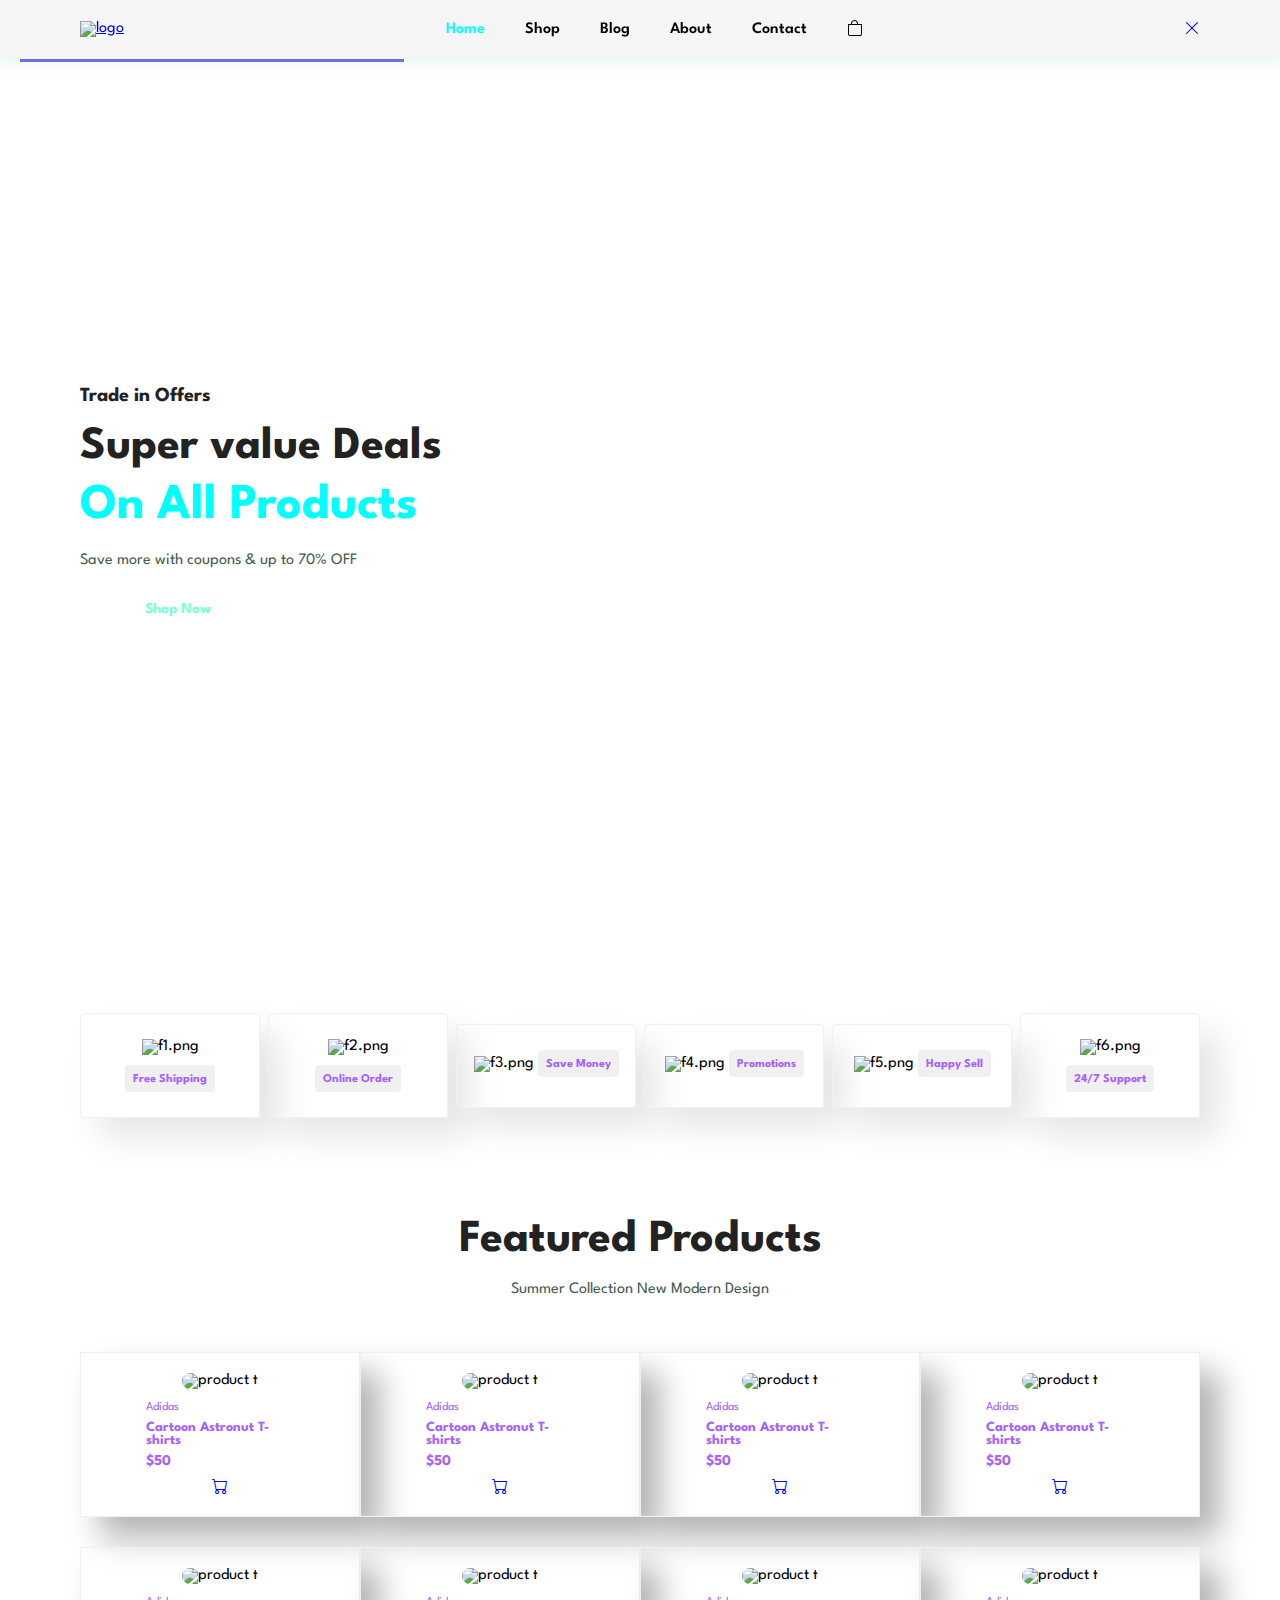
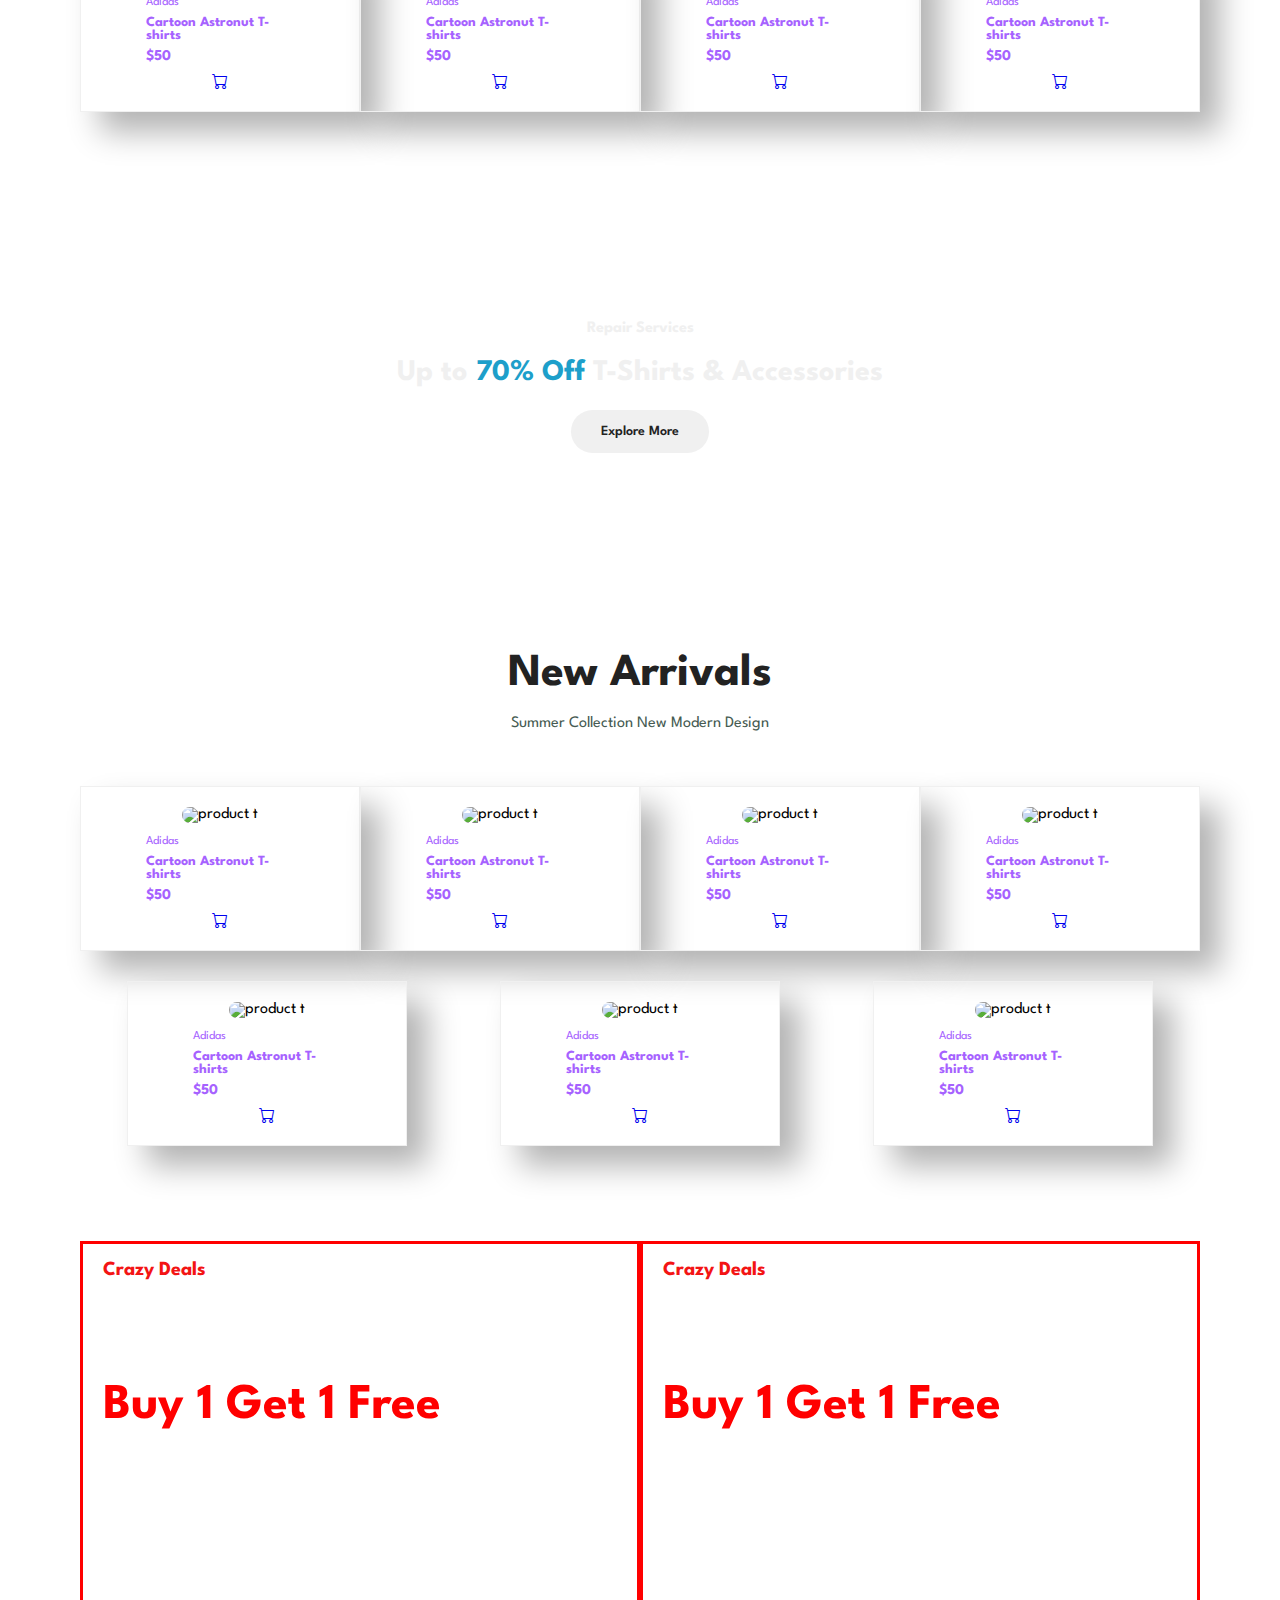
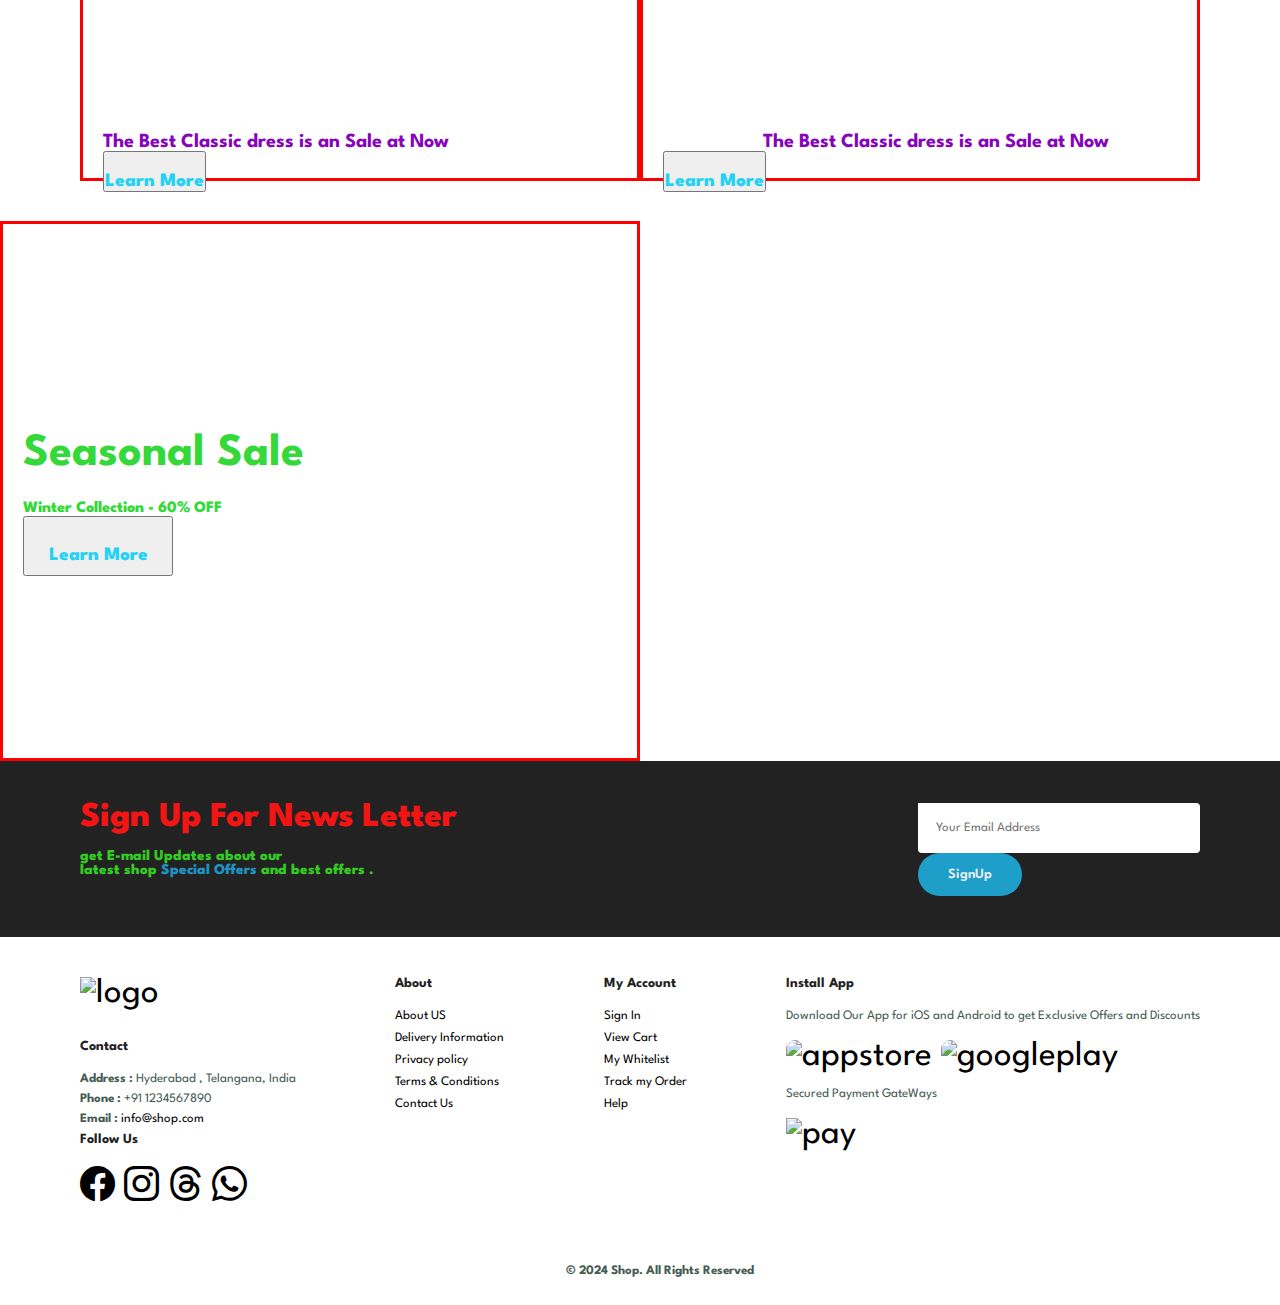
==== index.html @ cee1bee0 "Add files via upload" ====
<!DOCTYPE html>
<html lang="en">

    <head>
        <meta charset="UTF-8">
        <meta http-equiv="X-UA-Compatible" content="IE=edge">
        <meta name="viewport" content="width=device-width, initial-scale=1.0">
        <title>VS-Ecommerce</title>
        <link rel="stylesheet" href="https://cdn.jsdelivr.net/npm/bootstrap-icons@1.11.3/font/bootstrap-icons.css" integrity="sha384-tViUnnbYAV00FLIhhi3v/dWt3Jxw4gZQcNoSCxCIFNJVCx7/D55/wXsrNIRANwdD" crossorigin="anonymous">

        <link rel="stylesheet" href="style.css">
    </head>

    <body>
        <section id="header">
            <a href="#"><img src="img/logo.png"  class="logo" alt="logo"></a>


            <div>
                <ul id="navbar">
                    <li><a  class="active" href="index.html">Home</a></li>
                    <li><a href="shop.html">Shop</a></li>
                    <li><a href="blog.html">Blog</a></li>
                    <li><a href="about.html">About</a></li>
                    <li><a href="contact.html">Contact</a></li>
                    <li><a id="lg-bag"  href="cart.html"><i  class="bi bi-bag"></i></a></li>
                    <a href="#" id="close"><i class="f"></i></a>
                </ul>
            </div>

            <div id="mobile">
                <a href="cart.html"><i class="bi bi-x-lg"></i></a>
                <i id="bar" class="fas fa outdent"></i>

            </div>

        </section>

        <section id="hero">
            <h4>Trade in Offers</h4>
            <h2>Super value Deals</h2>
            <h1>On All Products</h1>
            <p>Save more with coupons & up to 70% OFF</p>
            <button>Shop Now</button>
            
        </section>

        <section id="feature" class="section-p1">
            <div  class="feature-box">
                <img src="img/features/f1.png" alt="f1.png">
                <h6>Free  Shipping</h6>
            </div>
            <div  class="feature-box">
                <img src="img/features/f2.png" alt="f2.png">
                <h6>Online  Order</h6>
            </div>
            <div  class="feature-box">
                <img src="img/features/f3.png" alt="f3.png">
                <h6>Save Money</h6>
            </div>
            <div  class="feature-box">
                <img src="img/features/f4.png" alt="f4.png">
                <h6>Promotions</h6>
            </div>
            <div  class="feature-box">
                <img src="img/features/f5.png" alt="f5.png">
                <h6>Happy Sell</h6>
            </div>
            <div  class="feature-box">
                <img src="img/features/f6.png" alt="f6.png">
                <h6>24/7 Support</h6>
            </div>
        </section>

        <section id="product1" class="section-p1" >
             <h2>Featured Products</h2>
             <p>Summer Collection New Modern Design</p>
             <div class="pro-container">
                <div class="pro">
                    <img src="img/products/f1.jpg" alt="product f">
                    <div class="des">
                        <span>Adidas</span>
                        <h5>Cartoon Astronut T- shirts</h5>
                        <div class="star">
                            <i class="fa fa-star"></i>
                            <i class="fa fa-star"></i>
                            <i class="fa fa-star"></i>
                            <i class="fa fa-star"></i>
                            <i class="fa fa-star"></i>
                        </div>
                        <h4>$50</h4>
                    </div>
                    <a href="#"><i class="bi bi-cart  cart"></i></a>
                </div>
                <div class="pro">
                    <img src="img/products/f2.jpg" alt="product f">
                    <div class="des">
                        <span>Adidas</span>
                        <h5>Cartoon Astronut T- shirts</h5>
                        <div class="star">
                            <i class="fa fa-star"></i>
                            <i class="fa fa-star"></i>
                            <i class="fa fa-star"></i>
                            <i class="fa fa-star"></i>
                            <i class="fa fa-star"></i>
                        </div>
                        <h4>$50</h4>
                    </div>
                    <a href="#"><i class="bi bi-cart  cart"></i></a>
                </div>
                <div class="pro">
                    <img src="img/products/f3.jpg" alt="product f">
                    <div class="des">
                        <span>Adidas</span>
                        <h5>Cartoon Astronut T- shirts</h5>
                        <div class="star">
                            <i class="fa fa-star"></i>
                            <i class="fa fa-star"></i>
                            <i class="fa fa-star"></i>
                            <i class="fa fa-star"></i>
                            <i class="fa fa-star"></i>
                        </div>
                        <h4>$50</h4>
                    </div>
                    <a href="#"><i class="bi bi-cart  cart"></i></a>
                </div>
                <div class="pro">
                    <img src="img/products/f4.jpg" alt="product f">
                    <div class="des">
                        <span>Adidas</span>
                        <h5>Cartoon Astronut T- shirts</h5>
                        <div class="star">
                            <i class="fa fa-star"></i>
                            <i class="fa fa-star"></i>
                            <i class="fa fa-star"></i>
                            <i class="fa fa-star"></i>
                            <i class="fa fa-star"></i>
                        </div>
                        <h4>$50</h4>
                    </div>
                    <a href="#"><i class="bi bi-cart  cart"></i></a>
                </div>
                <div class="pro">
                    <img src="img/products/f5.jpg" alt="product f">
                    <div class="des">
                        <span>Adidas</span>
                        <h5>Cartoon Astronut T- shirts</h5>
                        <div class="star">
                            <i class="fa fa-star"></i>
                            <i class="fa fa-star"></i>
                            <i class="fa fa-star"></i>
                            <i class="fa fa-star"></i>
                            <i class="fa fa-star"></i>
                        </div>
                        <h4>$50</h4>
                    </div>
                    <a href="#"><i class="bi bi-cart  cart"></i></a>
                </div>
                <div class="pro">
                    <img src="img/products/f6.jpg" alt="product f">
                    <div class="des">
                        <span>Adidas</span>
                        <h5>Cartoon Astronut T- shirts</h5>
                        <div class="star">
                            <i class="fa fa-star"></i>
                            <i class="fa fa-star"></i>
                            <i class="fa fa-star"></i>
                            <i class="fa fa-star"></i>
                            <i class="fa fa-star"></i>
                        </div>
                        <h4>$50</h4>
                    </div>
                    <a href="#"><i class="bi bi-cart  cart"></i></a>
                </div>
                <div class="pro">
                    <img src="img/products/f7.jpg" alt="product f">
                    <div class="des">
                        <span>Adidas</span>
                        <h5>Cartoon Astronut T- shirts</h5>
                        <div class="star">
                            <i class="fa fa-star"></i>
                            <i class="fa fa-star"></i>
                            <i class="fa fa-star"></i>
                            <i class="fa fa-star"></i>
                            <i class="fa fa-star"></i>
                        </div>
                        <h4>$50</h4>
                    </div>
                    <a href="#"><i class="bi bi-cart  cart"></i></a>
                </div>
                <div class="pro">
                    <img src="img/products/f8.jpg" alt="product f">
                    <div class="des">
                        <span>Adidas</span>
                        <h5>Cartoon Astronut T- shirts</h5>
                        <div class="star">
                            <i class="fa fa-star"></i>
                            <i class="fa fa-star"></i>
                            <i class="fa fa-star"></i>
                            <i class="fa fa-star"></i>
                            <i class="fa fa-star"></i>
                        </div>
                        <h4>$50</h4>
                    </div>
                    <a href="#"><i class="bi bi-cart  cart"></i></a>
                </div>
             </div>
             
        </section>

        <section id="banner" class="section-m1">
            <h4>Repair Services</h4>
            <h2>Up to <span>70% Off</span>  T-Shirts & Accessories</h2>
            <button class="normal">Explore More</button>
        </section>

        <section id="product1" class="section-p1" >
            <h2>New Arrivals</h2>
            <p>Summer Collection New Modern Design</p>
            <div class="pro-container">
               <div class="pro">
                   <img src="img/products/n1.jpg" alt="product f">
                   <div class="des">
                       <span>Adidas</span>
                       <h5>Cartoon Astronut T- shirts</h5>
                       <div class="star">
                           <i class="fa fa-star"></i>
                           <i class="fa fa-star"></i>
                           <i class="fa fa-star"></i>
                           <i class="fa fa-star"></i>
                           <i class="fa fa-star"></i>
                       </div>
                       <h4>$50</h4>
                   </div>
                   <a href="#"><i class="bi bi-cart  cart"></i></a>
               </div>
               <div class="pro">
                   <img src="img/products/n2.jpg" alt="product f">
                   <div class="des">
                       <span>Adidas</span>
                       <h5>Cartoon Astronut T- shirts</h5>
                       <div class="star">
                           <i class="fa fa-star"></i>
                           <i class="fa fa-star"></i>
                           <i class="fa fa-star"></i>
                           <i class="fa fa-star"></i>
                           <i class="fa fa-star"></i>
                       </div>
                       <h4>$50</h4>
                   </div>
                   <a href="#"><i class="bi bi-cart  cart"></i></a>
               </div>
               <div class="pro">
                   <img src="img/products/n3.jpg" alt="product f">
                   <div class="des">
                       <span>Adidas</span>
                       <h5>Cartoon Astronut T- shirts</h5>
                       <div class="star">
                           <i class="fa fa-star"></i>
                           <i class="fa fa-star"></i>
                           <i class="fa fa-star"></i>
                           <i class="fa fa-star"></i>
                           <i class="fa fa-star"></i>
                       </div>
                       <h4>$50</h4>
                   </div>
                   <a href="#"><i class="bi bi-cart  cart"></i></a>
               </div>
               <div class="pro">
                   <img src="img/products/n4.jpg" alt="product f">
                   <div class="des">
                       <span>Adidas</span>
                       <h5>Cartoon Astronut T- shirts</h5>
                       <div class="star">
                           <i class="fa fa-star"></i>
                           <i class="fa fa-star"></i>
                           <i class="fa fa-star"></i>
                           <i class="fa fa-star"></i>
                           <i class="fa fa-star"></i>
                       </div>
                       <h4>$50</h4>
                   </div>
                   <a href="#"><i class="bi bi-cart  cart"></i></a>
               </div>
               <div class="pro">
                   <img src="img/products/n5.jpg" alt="product f">
                   <div class="des">
                       <span>Adidas</span>
                       <h5>Cartoon Astronut T- shirts</h5>
                       <div class="star">
                           <i class="fa fa-star"></i>
                           <i class="fa fa-star"></i>
                           <i class="fa fa-star"></i>
                           <i class="fa fa-star"></i>
                           <i class="fa fa-star"></i>
                       </div>
                       <h4>$50</h4>
                   </div>
                   <a href="#"><i class="bi bi-cart  cart"></i></a>
               </div>
               <div class="pro">
                   <img src="img/products/n6.jpg" alt="product f">
                   <div class="des">
                       <span>Adidas</span>
                       <h5>Cartoon Astronut T- shirts</h5>
                       <div class="star">
                           <i class="fa fa-star"></i>
                           <i class="fa fa-star"></i>
                           <i class="fa fa-star"></i>
                           <i class="fa fa-star"></i>
                           <i class="fa fa-star"></i>
                       </div>
                       <h4>$50</h4>
                   </div>
                   <a href="#"><i class="bi bi-cart  cart"></i></a>
               </div>
               <div class="pro">
                   <img src="img/products/n7.jpg" alt="product f">
                   <div class="des">
                       <span>Adidas</span>
                       <h5>Cartoon Astronut T- shirts</h5>
                       <div class="star">
                           <i class="fa fa-star"></i>
                           <i class="fa fa-star"></i>
                           <i class="fa fa-star"></i>
                           <i class="fa fa-star"></i>
                           <i class="fa fa-star"></i>
                       </div>
                       <h4>$50</h4>
                   </div>
                   <a href="#"><i class="bi bi-cart  cart"></i></a>
               </div>
            </div>
            
        </section>
        
        <section id="sm-banner" class="section-p1" >
            <div class="banner-box">
                <h4>Crazy  Deals</h4>
                <h2>Buy 1 Get 1 Free</h2>
                <span>The Best Classic dress is an Sale at Now</span>
                <button class="white">Learn More</button>
             </div>
             <div class="banner-box box2">
                <h4>Crazy  Deals</h4>
                <h2>Buy 1 Get 1 Free</h2>
                <span class="t-span">The Best Classic dress is an Sale at Now</span>
                <button class="white">Learn More</button>
             </div>
        </section>
        <section id="banner3">
            <div class="banner-box">
                <h2>Seasonal Sale </h2>
                <span>Winter Collection - 60% OFF</span>
                <button class="white">Learn More</button>

            </div>
        </section>

        <section id="newsletter" class="section-p1" >
            <div class="newstext">
                <h4>Sign Up For News Letter</h4>
                <p>get E-mail Updates about our  <br> latest shop <span>Special Offers</span> and best offers .</p>


            </div>
            <div class="form">
                <input type="text" placeholder="Your Email Address">
                <button class="normal">SignUp</button>
            </div>
        </section>

        <footer class="section-p1">
                <div class="col">
                    <img class="logo" src="img/logo.png" alt="logo">
                    <h4>Contact</h4>
                    <p><strong>Address : </strong> Hyderabad , Telangana, India</p>
                    <p><strong>Phone : </strong> +91 1234567890</p>
                    <p><strong>Email : </strong> <a href="#">info@shop.com</a></p>
                    <div class="follow">
                        <h4>Follow Us</h4>
                        <div class="icon">
                            <i class="bi bi-facebook"></i>
                            <i class="bi bi-instagram"></i>
                            <i class="bi bi-threads"></i>
                            <i class="bi bi-whatsapp"></i>

                        </div>
                    </div>
                </div>
                <div class="col">
                    <h4>About</h4>
                    <a href="#">About US</a>
                    <a href="#">Delivery Information</a>
                    <a href="#">Privacy policy</a>
                    <a href="#">Terms  & Conditions</a>
                    <a href="#">Contact Us</a>
                </div>
                <div class="col">
                    <h4>My Account</h4>
                    <a href="#">Sign In</a>
                    <a href="#">View Cart</a>
                    <a href="#">My Whitelist</a>
                    <a href="#">Track my Order</a>
                    <a href="#">Help</a>
                </div>
                <div class="col install">
                    <h4>Install App</h4>
                    <p>Download Our App for iOS and Android to get Exclusive Offers and Discounts</p>
                    <div class="row">
                        <img src="img/pay/app.jpg" alt="appstore">
                        <img src="img/pay/play.jpg" alt="googleplay">
                    </div>
                    <p>Secured Payment GateWays</p>
                    <img src="img/pay/pay.png" alt="pay">
                </div>

        </footer>
        <footer class="foot">
            <div class="copyright">
                <strong><p>&copy; 2024 Shop. All Rights Reserved</p></strong>
            </div>
        </footer>   
        <script src="script.js"></script>
    </body>

</html>
---- style.css ----
@import url("https://fonts.googleapis.com/css2?family=Spartan:wght@100;200;300;400;500;600;700;800;900&display=swap");
* {
  margin: 0;
  padding: 0;
  box-sizing: border-box;
  font-family: "Spartan", sans-serif;
}

html {
  scroll-behavior: smooth;
}

body{
  width: 100%;
}
#header{
  display: flex;
  align-items: center;
  justify-content: space-between;
  padding: 20px 80px;
  background: whitesmoke;
  box-shadow: 0 5px 15px  rgba(20, 170, 72, 0.1);
  z-index: 999;
  position: sticky;
  top: 0;
  left: 0;

}
#navbar{
  display: flex;
  align-items: center;
  justify-content: center;
}
#navbar li{
  list-style: none;
  padding: 0 20px;
}
#navbar li a{
  text-decoration: none;
  font-size: 16px;
  font-weight: 600;
  color: black;
  transition: 0.3s ease;
}
#navbar li a:hover,
#navbar li a.active {
  color:aqua;
  
}
#navbar li a.active::after,
#navbar li a:hover::after  {
  content: "";
  width: 30%;
  height: 3px;
  background: rgb(111, 111, 223);
  position: absolute;
  bottom: -4px;
  left: 20px;

}

h1 {
  font-size: 50px;
  line-height: 64px;
  color: #222;
}

h2 {
  font-size: 46px;
  line-height: 54px;
  color: #222;
}

h4 {
  font-size: 20px;
  color: #222;
}

h6 {
  font-weight: 700;
  font-size: 12px;
}

p {
  font-size: 16px;
  color: #465b52;
  margin: 15px 0 20px 0;
}


.normal:hover{
  background-color: #4fe44f;
}
.section-p1 {
  padding: 40px 80px;
}

.section-m1 {
  margin: 40px 0;
}

button.normal {
  font-size: 14px;
  font-weight: 600;
  padding:  15px 30px;
  color: #222;
  background-color: #f0f0f0;
  cursor: pointer;
  border: none;
  transition: 0.2s;
  border-radius: 30px;
}

#hero{
  background-image: url('img/hero4.png');
  height: 100vh;
  width: 100%;
  background-size: cover;
  background-position: top 25% right 0;
  padding: 0 80px ;
  display: flex;
  flex-direction: column;
  align-items: flex-start;
  justify-content: center;

}
#hero  h4{
  padding-bottom: 15px;
}
#hero h1{
  color: aqua;
}
#hero button{
  background-image: url('img/button.png');
  background-color: transparent;
  color: aquamarine;
  border: 0;
  padding: 14px 80px 14px  65px;
  background-repeat: no-repeat;
  cursor: pointer;
  font-weight: 700;
  font-size: 15px;

}
#feature{
  display: flex;
  align-items: center;
  justify-content: space-between;
  flex-wrap: wrap;
}

#feature .feature-box {
  width: 180px;
  text-align: center;
  padding: 25px 15px;
  box-shadow: 20px 20px 34px rgba(0, 0, 0, 0.1);
  border: 1px solid  #f0f0f0;
  border-radius: 4px;
  margin: 15px 0;
}

#feature .feature-box:hover{
  box-shadow: 10px 10px 54px rgba(20, 170, 72, 0.1);
}
#feature .feature-box img{
  width: 100%;
  margin-bottom: 10px;
}
#feature .feature-box h6{
  display: inline-block;
  padding: 9px 8px 6px 8px;
  line-height: 1;
  border-radius: 4px;
  color: #a662ff;
  background-color: #f0f0f0;

}

#product1 .pro-container {
  display: flex;
  justify-content: space-around;
  padding-top: 20px;
  flex-wrap: wrap;
  align-items: normal;

}


#product1{
  text-align: center;
}
#product1 .pro{
  width: 25%;
  min-width: 250px;
  padding: 20px 65px;
  border: 1px solid  #f0f0f0;
  cursor: pointer;
  box-shadow: 20px 20px 30px rgba(0, 0, 0, 0.3);
  margin: 15px 0;
  transition: 0.2s ease;
  position: relative;
}

#product1 .pro:hover{
  box-shadow: 20px 20px 30px rgba(0, 0, 0, 0.3);
}

#product1 .pro img{
  width: 100%;
  border-radius: 20px;

}

#product1 .pro .des{
  text-align: start;
  padding: 10px 0;
}

#product1 .pro .des span{
  color: #a662ff;
  font-size: 12px;
}
#product1 .pro .des h5{
  padding-top:  7px;
  color: #a662ff;
  font-size: 14px;

}
#product1 .pro .des i{
  font-size: 12px;
  color: gold;
}
#product1 .pro .des h4{
  padding-top: 7px;
  font-size: 15px;
  font-weight: 700;
  color: #a662ff;
}
/* #product1 .pro .cart{
  width: 40px;
  height: 1000px;
  line-height: 40px;
  border: 1px solid blueviolet;
  border-radius: 50px;
  background-color: #f0f0f0;
  font-weight: 500;
  color: aquamarine;
  position: absolute;
  bottom: 20px;
  right: 10px;

} */

#banner{
  display: flex;
  flex-direction: column;
  justify-content: center;
  align-items: center;
  text-align: center;
  background-image: url('img/banner/b2.jpg');
  width: 100%;
  height: 40vh;
  background-size: cover;
  background-position: center;
  
}
#banner h4{
  color: #f0f0f0;
  font-size: 16px;
}
#banner h2{
  color: #f0f0f0;
  font-size: 30px;
  padding: 10px 0;
}
#banner h2 span{
  color: #1d9fca;
  padding: 10px 0;
}

#banner button:hover{
  background: #17d21d;
  color: #371dca;
}

#sm-banner {
  display: flex;
  flex-direction: row;
  justify-content: space-between;
  flex-wrap: wrap;  
}

#sm-banner .banner-box {
  display: flex;
  flex-direction: column;
  justify-content: center;
  align-items: flex-start;
  text-align: center;
  background-image: url('img/banner/b18.jpg');
  background-size:contain;
  width: 50%;
  height: 60vh;
  background-size: cover;
  background-position: center;
  padding: 30px 20px;
}
#sm-banner .box2 {
  background-image: url('img/banner/b17.jpg');
}
#sm-banner h4{
  color: #f31414;
  font-size: 20px;
  font-weight: 700;
  padding-top: 30px;
}

#sm-banner h2{
  color: #ff0000;
  font-size: 50px;
  font-weight: 700;
  padding-top: 100px;
}
#sm-banner span{
  color: #8604ba;
  font-size: 20px;
  font-weight: 700;
  padding-top: 300px;
  justify-content: left;

}
.banner-box {
  display: flex;
  align-items: center;
  text-align:center;
  border: 3px solid red;

}
#sm-banner .white{
  text-align: center;
  padding-top: 20px;
  color: #26d2f4;
  font-weight: 800;
  font-size: 19px;
}
#banner3 .white{
  width: 150px;
  height: 60px;
}
.white:hover{
  background-color: rgb(26, 223, 68);
}
.t-span{
  font-size: 20px;
  align-items: center;
  padding-left: 100px;
  color: rgb(240, 27, 27);
}
#banner3 .banner-box{
  display: flex;
  flex-direction: column;
  justify-content: center;
  align-items: flex-start;
  text-align: center;
  background-image: url('img/banner/b16.jpg');
  background-size:contain;
  width: 50%;
  height: 60vh;
  background-size: cover;
  background-position: center;
  padding: 30px 20px;
}

#banner3 h2{
  padding-top: 20px;
  color: #34d939;
}
#banner3 span{
  padding-top: 20px;
  color: #34d939;
  font-weight: 800;
}
#banner3 .white{
  padding-top: 20px;
  color: #26d2f4;
  font-weight: 800;
  font-size: 19px;
}

#newsletter{
  display:flex;
  justify-content: space-between;
  flex-wrap: wrap;
  align-items: center;
  background-image: url('img/banner/b14.png');
  background-repeat: no-repeat;
  background-color: #222;


}
#newsletter h4{
  color: #f31414;
  font-size: 35px;
  font-weight: 800;

}
#newsletter p{
  color: #33ca22;
  font-size: 15px;
  font-weight: 800;

}
#newsletter p span{
  color: #1e92c1;
  font-size: 15px;
  font-weight: 800;

}


#newsletter form{
  display: flex;
  width: 40%;
}

#newsletter  input{
  height: 3.125rem;
  padding: 0 1.25em;
  font-size: 13px;
  width: 100%;
  border: 2px solid transparent;
  border-radius: 4px;
  outline: none;
  border-top-left-radius: 0;

}
#newsletter button{
  background-color: #1d9fca;
  color: #f0f0f0;
  white-space: nowrap;
}
#newsletter button:hover{
  background-color: #34d939;
}

footer{
  display: flex;
  flex-wrap: wrap;
  justify-content: space-between;

}
footer .col {
  display: flex;
  flex-direction: column;
  align-items: flex-start;
  margin-bottom: 20px;
  font-size: 35px;
}
footer .logo{
  margin-bottom: 30px;
}
footer h4{
  font-size: 14px;
  padding-bottom: 20px;
}
footer p{
  font-size: 13px;
  margin: 0 0 8px 0;

}

footer a {
  color: #000000;
  font-size: 13px;
  text-decoration: none;
  margin-bottom: 10px;
  
}
.foot{
  padding-left: 40px;
  padding-bottom: 20px;
  align-items: center;
  justify-content: center;

}
footer .install .row img{
  border: 1 px  solid #177c7b;
  border-radius: 9px;
}
footer .install img {
  margin: 10px 0 15px 0;

}

footer .folllow i:hover,
footer a:hover{
  color: #17d21d;
}


/* shop html page */
#page-header {
  background-image: url('img/banner/b1.jpg');
  width: 100%;
  height: 40vh;
  background-size: cover;
  display: flex;
  justify-content: center;
  align-items: center;
  flex-direction: column;
  padding: 14px;

}

#page-header h2,
#page-header p {
  color: #fff;
}

#pagination {
  text-align: center;
}

#pagination a{
  text-decoration: none;
  background-color: #976a6a;
  padding: 15px 20px;
  border-radius: 5px;
  color: rgb(0, 0, 0);
  font-weight: 600;
  padding-left: 10px;

}

#pagination a i{
  font-size: 116px;
  font-weight: 1600;
  color: #17d21d;
}
#prodetails {
  display: flex;
  flex-direction: row;
  width: 100%;
  margin-right: 50px;
}
#prodetails .single-pro-image {
  width: 100%;
  margin-right: 50px;
  border: 3px solid rgb(255, 255, 255);
}

.small-img-col{
  flex-basis: 24%;
  cursor: pointer;
  border: 3px solid red;
}

.small-img-group{
  display: flex;
  justify-content: space-between;
  border: 2px solid rgb(0, 208, 255);
  cursor: pointer;
  
}
#prodetails .single-pro-details{
  width: 60%;
  padding-top: 30px;
  padding-left: 10px;
  
}
#prodetails .single-pro-details h4 {
  padding: 40px 0 20px 0;
}
#prodetails .single-pro-details h2{
  font-size: 26px;
}
#prodetails .single-pro-details select {
  display: block;
  padding: 5px 10px;
  margin-bottom: 10px;
}

#prodetails .single-pro-details input{
  width: 50px;
  height: 47px;
  padding-left: 10px;
  font-size: 26px;
  margin-right: 10px;
  font-family: 'Franklin Gothic Medium', 'Arial Narrow', Arial, sans-serif;
}
#prodetails .single-pro-details input:focus{
  outline: none;
}

#prodetails .single-pro-details button{
  background-color: #1d9fca;
  color: whitesmoke;
}
#prodetails .single-pro-details span{
  line-height: 25px;
}


/* blog page */

#page-header .blog-header{
  background-image: url('img/banner/b17.jpg');
}
#blog{
  padding: 150px 150px 0 15px;
  display: flex;
  flex-direction: column;
  justify-content: space-between;
}
#blog .blog-box {
  display: flex;
  align-items: center;
  width: 100%;
  position: relative;
  padding-bottom: 80px;

}
#blog .blog-img{
  width: 50%;
  margin-right: 40px;
}
#blog img{
  width: 100%;
  height: 300px;
  object-fit: cover;
}
#blog .blog-details{
  width: 50%;
}
#blog .blog-details a{
  text-decoration: none;
  font-size: 11px;
  color: #000000;
  font-weight: 800;
  position: relative;
  transition: 0.3s;

}
#blog .blog-details a::after{
  content: "";
  width: 50px;
  height: 1px;
  background-color: #000000;
  position: absolute;
  top: 4px;
  right: -60px;

}
#blog .blog-details a:hover{
  color: #26d2f4;

}

#blog .blog-details a:hover::after{
  background-color: #1d9fca;

}
#blog .blog-box h1{
  position: absolute;
  top: -45px;
  left: 0;
  font-size: 70px;
  font-weight: 700;
  color: rgb(119, 115, 115);
  z-index: -3;
}


/* About Page */

#page-header .about-header {
  background-image: url('img\about\banner.png');
}
#about-head {
  display: flex;
  align-items: center;
}
#about-head img{
  width: 50%;
  height: auto;
}

#about-head  div{
  padding-left: 40px;

}
#about-app{
  text-align: center;

}
#about-app .video{
  width: 70%;
  height: 100%;
  margin-top: 30px;
}
#about-app  .video video{
  width: 100%;
  height: 100%;

}


/* Contact page */


#contact-details {
  display: flex;
  align-items: center;
  justify-content: space-between;

}
#contact-details .details{
  width: 40%;
}
#contact-details .details span,
#form-details form span {
  font-size: 12px;
}

#contact-details .details h2,
#form-details form h2{
  font-size: 26px;
  line-height: 35px;
  padding: 20px 0;
}

#contact-details .details h3{
  font-size: 16px;
  padding: 15px;
}
#contact-details .details li{
  list-style: none;
}
#contact-details .details li i{
  font-size: 14px;
  padding-right: 22px;
}
#contact-details .details li i p{
  margin: 0;
  font-size: 14px;
}

#contact-details .map{
  width: 55%;
  height: 400px;

}
#contact-details .map iframe{
  width: 100%;
  height: 100%;
  
}

#form-details{
  display: flex;
  justify-content: space-between;
  margin: 30px;
  padding: 80px;
  border: 1px solid rgb(185, 174, 174);
}

#form-details form{
  width: 65%;
  display: flex;
  flex-direction: column;
  align-items: flex-start;
}
#form-details form input,
#form-details form textarea{
  width: 100%;
  padding: 12px 15px;
  outline: none;
  margin-bottom: 20px;
  border: 1px solid rgb(141, 135, 135);
}

#form-details form button{
  background-color: #1d9fca;
}



/* Cart Page */

#cart {
  overflow-x: auto;
}

#cart table{
  width: 100%;
  border-collapse: collapse;
  table-layout: fixed;
  white-space: nowrap;

}
#cart table img{
  width: 80px;
}

#cart table td:nth-child(1){
  width: 100px;
  text-align: center;
}
#cart table td:nth-child(2){
  width: 150px;
  text-align: center;
}
#cart table td:nth-child(3){
  width: 250px;
  text-align: center;
}
#cart table td:nth-child(4),
#cart table td:nth-child(5),
#cart table td:nth-child(6){
  width: 150px;
  text-align: center;
}
#cart table td:nth-child(5) input{
  width: 70px;
  padding: 10px 5px 10px 15px;
}
#cart table  thead{
  border: 1px solid rgb(219, 212, 212);
  border-left: none;
  border-right: none;
}

#cart table  thead td{
  font-weight: 800;
  text-decoration: uppercase;
  font-size: 13px;
  padding: 18px 0;
}
#cart table  tbody tr td {
  padding-top: 15px;
}
#cart table  tbody  td{
  font-size: 13px;
}






#cart-add{
  display: flex;
  flex-direction:row;
  flex-wrap: wrap;
  justify-content:space-between;
}

#coupon{
  width: 50%;
  margin-bottom: 30px;
}
#coupon h3,
#subtotal h3{
  padding-bottom: 15px;
}
#coupon input{
  padding: 10px 20px;
  outline: none;
  width: 60%;
  margin-right: 10px;
  border: 2px  solid #ccc;

}
#coupon button {
  background-color: #177c7b;
  color: whitesmoke;
  padding: 12px 20px;
  
}
#subtotal {
  width: 50%;
  margin-bottom: 30px;
  border: 1px solid  #ccc;
  padding: 30px;
}
#subtotal table{
  border-collapse: collapse;
  width: 100%;
  margin-bottom: 20px;
}
#subtotal table td{
  width: 50%;
  border: 1px solid  #ccc;
  padding: 10px;
  font-size: 14px;
}








/* media screen setting */
@media (max-width:799px) {
  .section-p1{
    padding: 40px 40px;
  }
  #navbar{
    display: flex;
    flex-direction: column;
    align-items: flex-start;
    justify-content: flex-start;
    position: fixed;
    top: 0;
    right: 0px;
    height: 100vh;
    width: -300px;
    background-color: #f0f0f0;
    box-shadow: 0 40px 60px rgba(0,0,0);
    padding: 80px 0 0 10px;

  }
  #navbar .active{
    right: 0px;
  }
  #navbar li{
    margin-bottom: 25px;
  }
  #mobile{
    display: flex;
    align-items: center;
  }
  #close{
    display: none;
  }
  #mobile i{
    color: #000000;
    font-size: 24px;
    padding-left: 20px;
  }
  #close {
    position: absolute;
    top: 30px;
    left: 30px;
    color: #000000;
    font-size: 24px;

  }
  #lg-bag{
    display: none;
  }
  #hero{
    height: 70vh;
    padding: 0 80px;
    background-position: top 30% right 30%;
  }
  #feature{
    justify-content: center;
  }
  #feature .feature-box{
    margin: 15px 15px;
  }
  #product1 .pro-container{
    justify-content: center;

  }
  #product1 .pro{
    margin: 15px;
  }
  #banner {
    height: 40vh;
  }
  #sm-banner .banner-box{
    min-width: 100%;
    height: 30vh;
  }
  #newsletter .form{
   width: 70%; 
  }
  
  /* contact page */

  #form-details{
    padding: 40px;
  }
  #form-details form{
    width: 50%;
  }


}

@media (max-width:477px) {
  .section-p1 {
    padding: 20px;
  }
  #header{
    padding: 10px 30px;
  }
  h1{
    font-size: 38px;
  }
  h2{
    font-size: 32px;
  }
  #hero{
    padding: 0 20px;
    background-position: 55%;
  }
  #feature{
    justify-content: space-between;
  }
  #feature .feature-box{
    width: 155px;
    margin: 0 0 15px 0;
  }
  #product1 .pro{
    width: 100%;
  }
  #banner{
    height: 40vh;
  }
  #sm-banner .banner-box{
    height: 40vh;
  }
  #sm-banner .box2{
    margin-top: 20px; 
  }
  #banner3{
    padding: 0 20px;
  }
  #banner3 .banner-box{
    width: 100%;
  }
  #newsletter {
    padding: 40px 20px;
  }
  #newsletter .form{
    width: 100%;
  }
  footer .copyright{
    text-align: start;
  }
  #prodetails {
    display: flex;
    flex-direction: column;
  }
  #prodetails .single-pro-image{
    width: 100%;
    padding-top: 30px;
  
  }
  #prodetails .single-pro-details{
    width: 100%;
    padding-top: 0px;
  }
  /* blog page */
  #blog {
    padding: 150px 150px 0 150px;
  }
  #blog .blog-box{
    display: flex;
    flex-direction: column;
    align-items: flex-start;

  }
  #blog .blog-img{
    width: 100%;
    margin-inline-start: 0px;
    margin-bottom: 30px;

  }
  #blog .blog-details{
    width: 100;
  }
  #about-head{
    flex-direction: column;
  }
  #about-head img {
    width: 100%;
    margin-bottom: 20px;
  }
  #about-head div{
    padding-left: 0px;
  }
  #about-app .video{
    width: 100%;
  }
  /* Contact Page */
  #contact-details{
    flex-direction: column;
  }
  #contact-details .details{
    width: 100%;
  }
  #contact-details .map{
    width: 100%;
  }
  #form-details{
    margin: 10px;
    padding: 30px 10px;
    flex-wrap: wrap;
  }
  #form-detail form{
    width: 100%;
    margin-bottom: 30px;
  }


  /* Cart Page */


  #cart-add{
    flex-direction: column;
  }
  #coupon{
    width: 100%;
  }
  #subtotal{
    width: 100%;
    padding: 20px;
  }

  


}
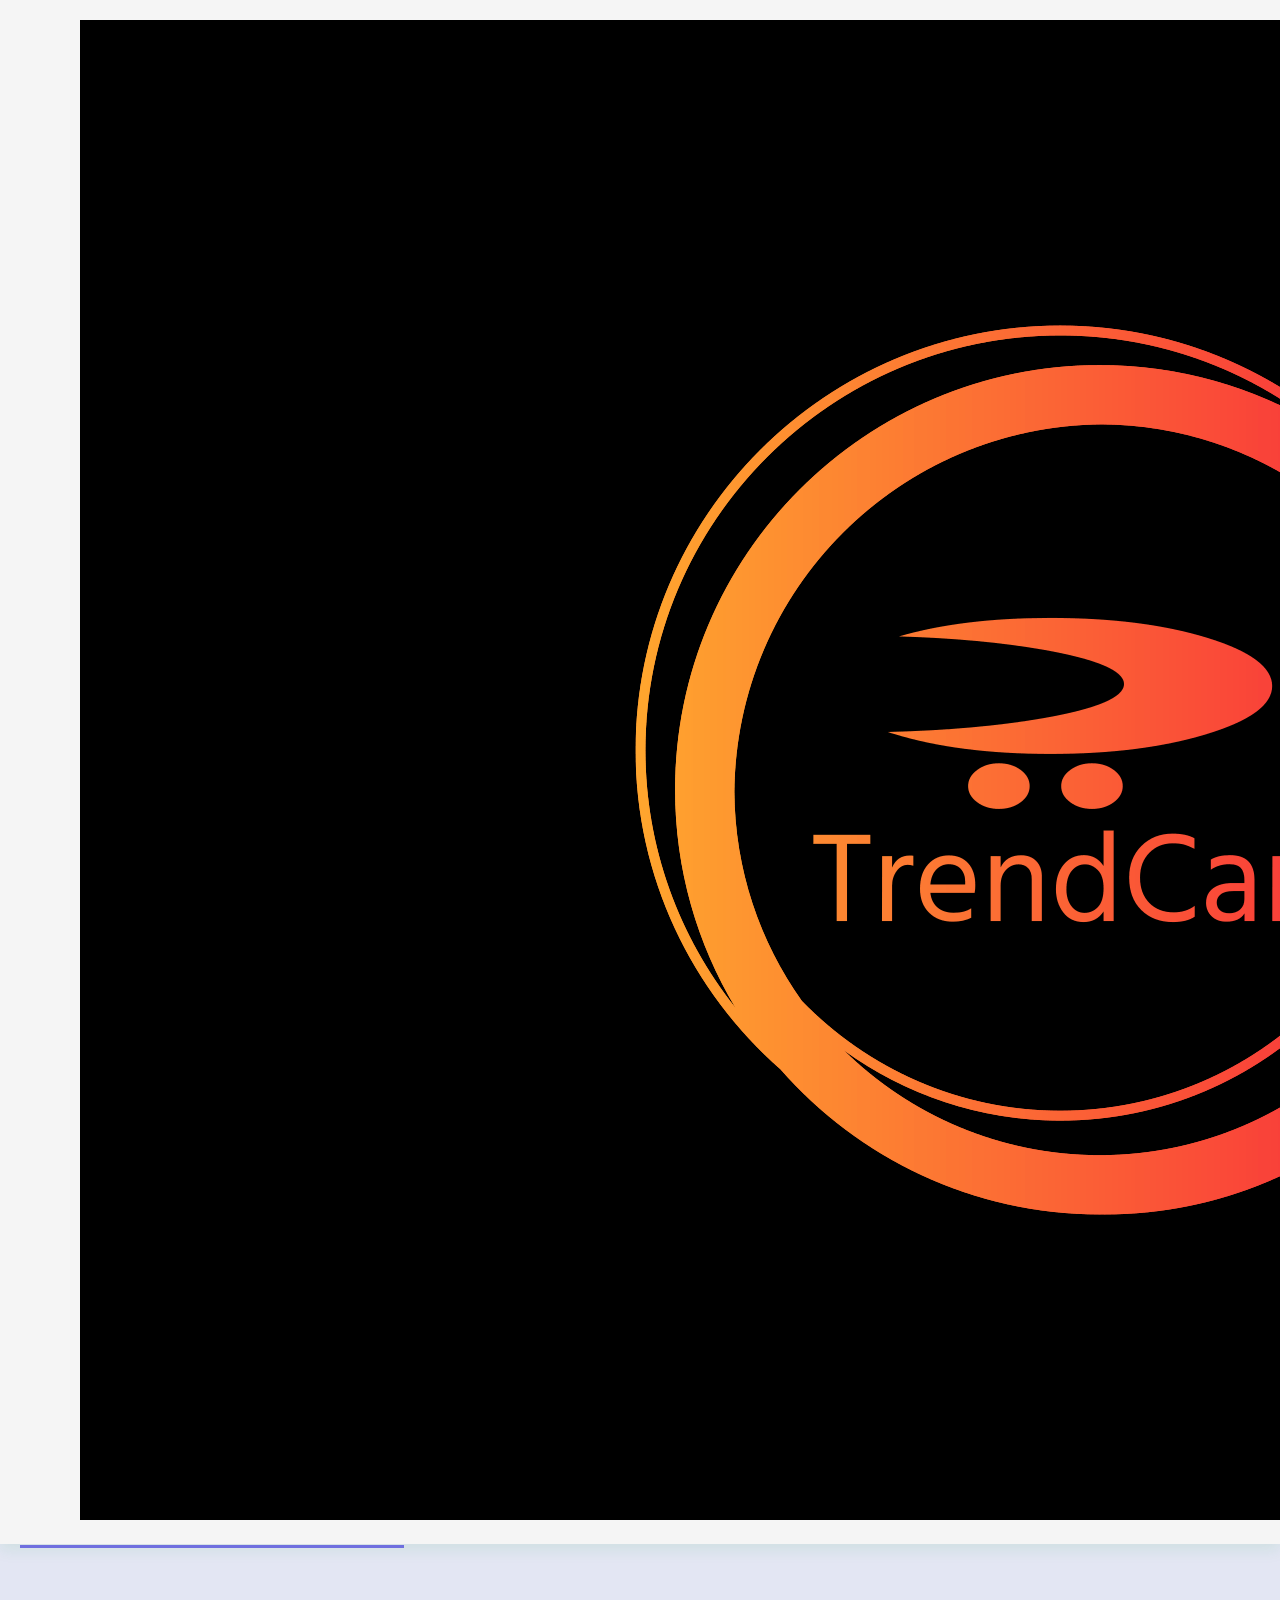
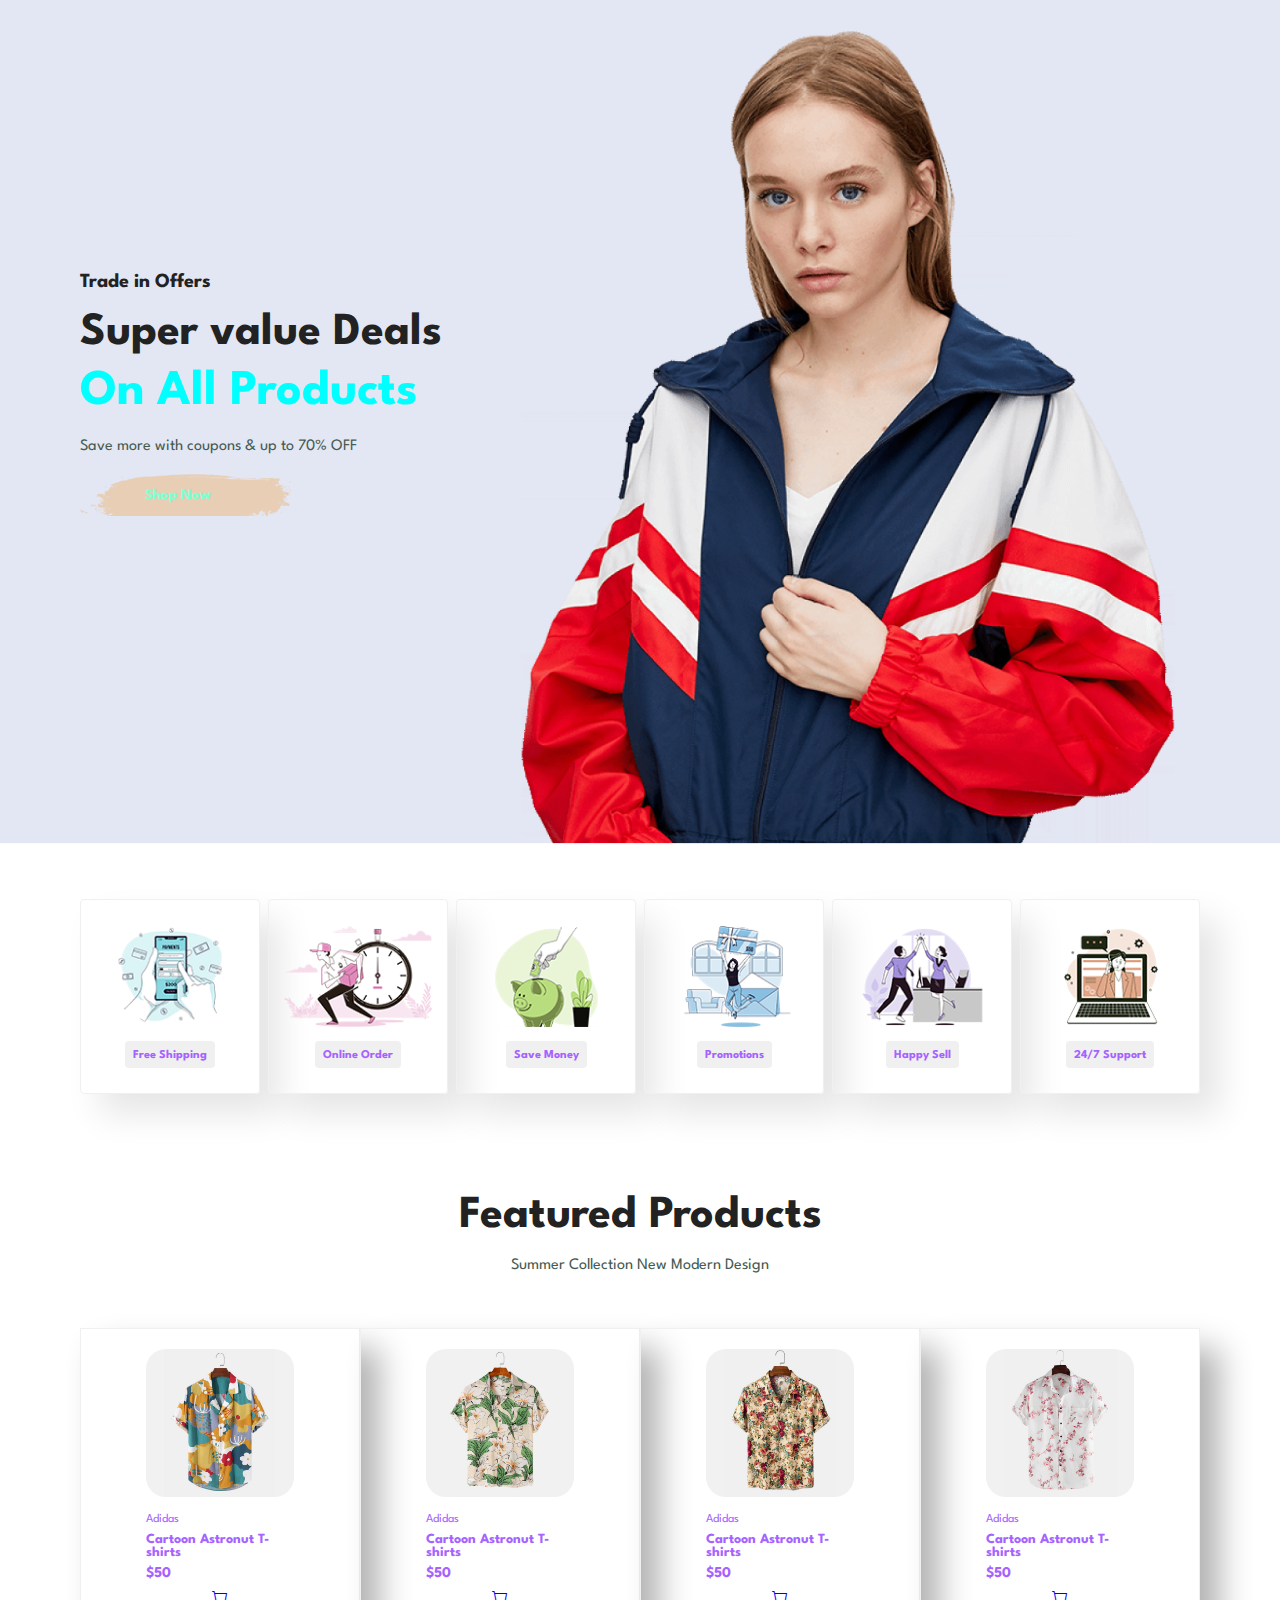
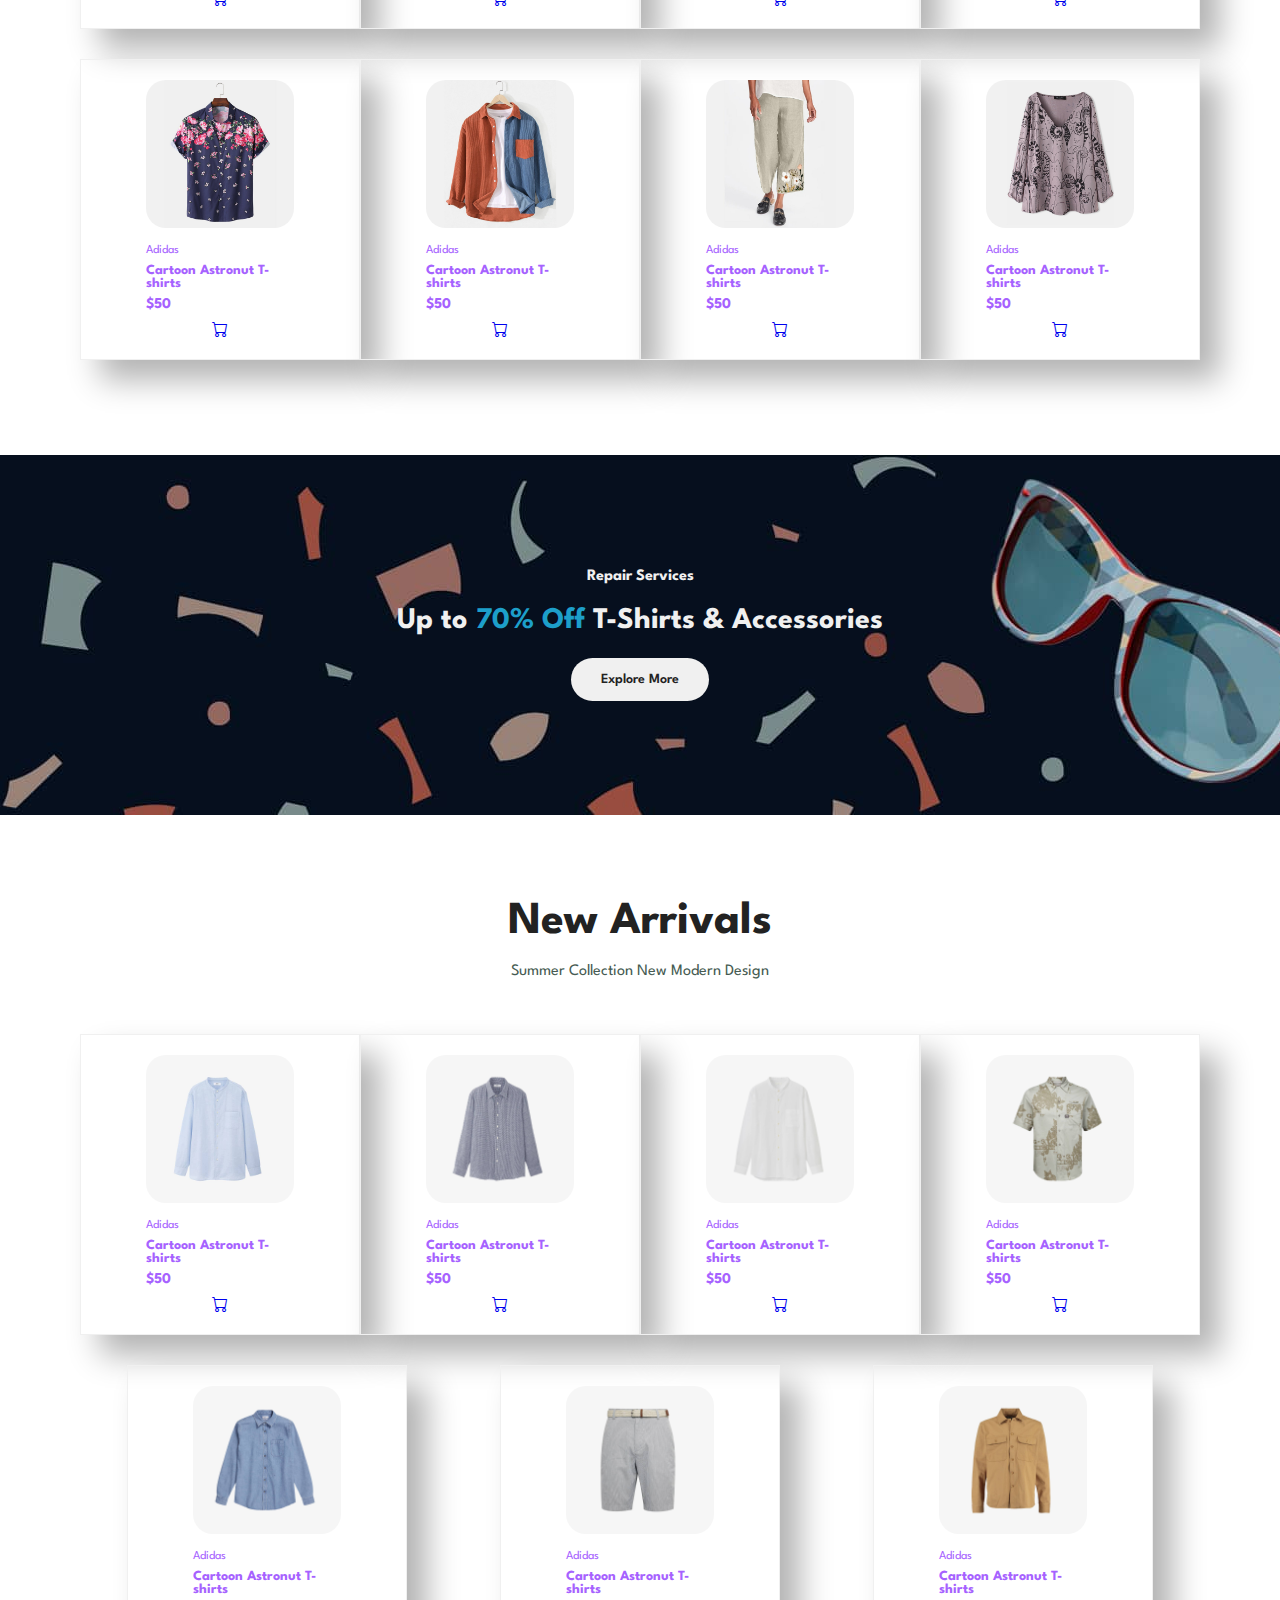
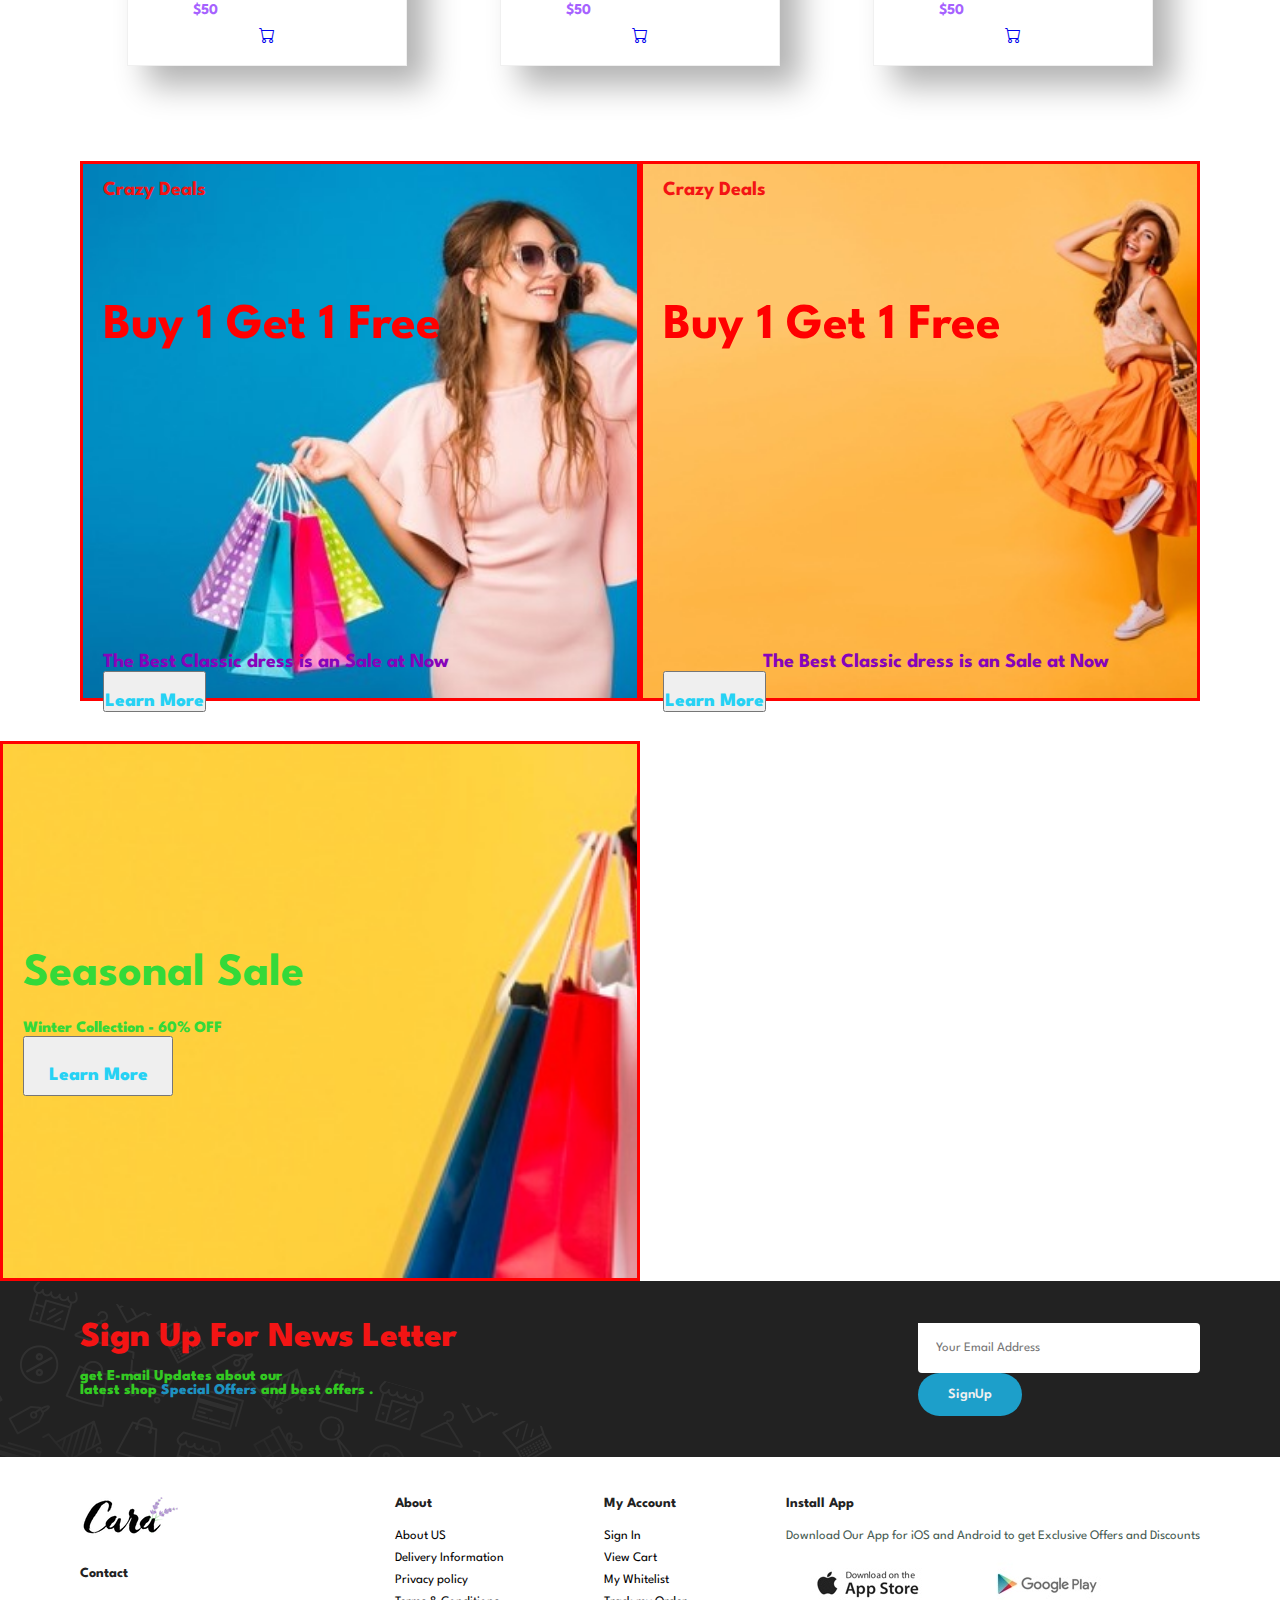
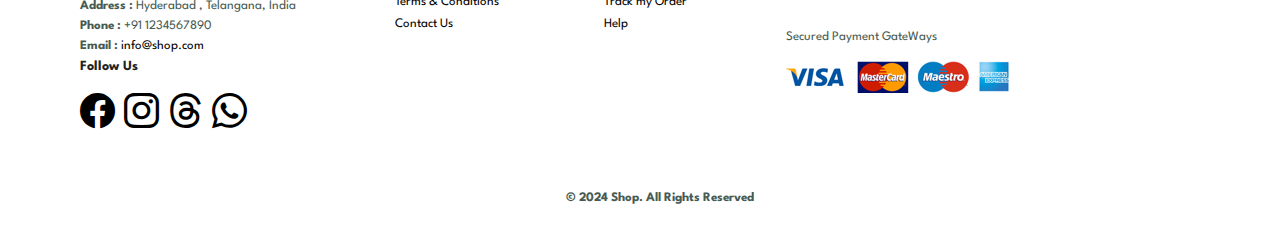
==== commit 4a300f25: "Update index.html" ====
--- a/index.html
+++ b/index.html
@@ -13,7 +13,7 @@
 
     <body>
         <section id="header">
-            <a href="#"><img src="img/logo.png"  class="logo" alt="logo"></a>
+            <a href="#"><img src="img/TrendCartLogo.png"  class="logo" alt="logo"></a>
 
 
             <div>
@@ -424,4 +424,4 @@
         <script src="script.js"></script>
     </body>
 
-</html>+</html>
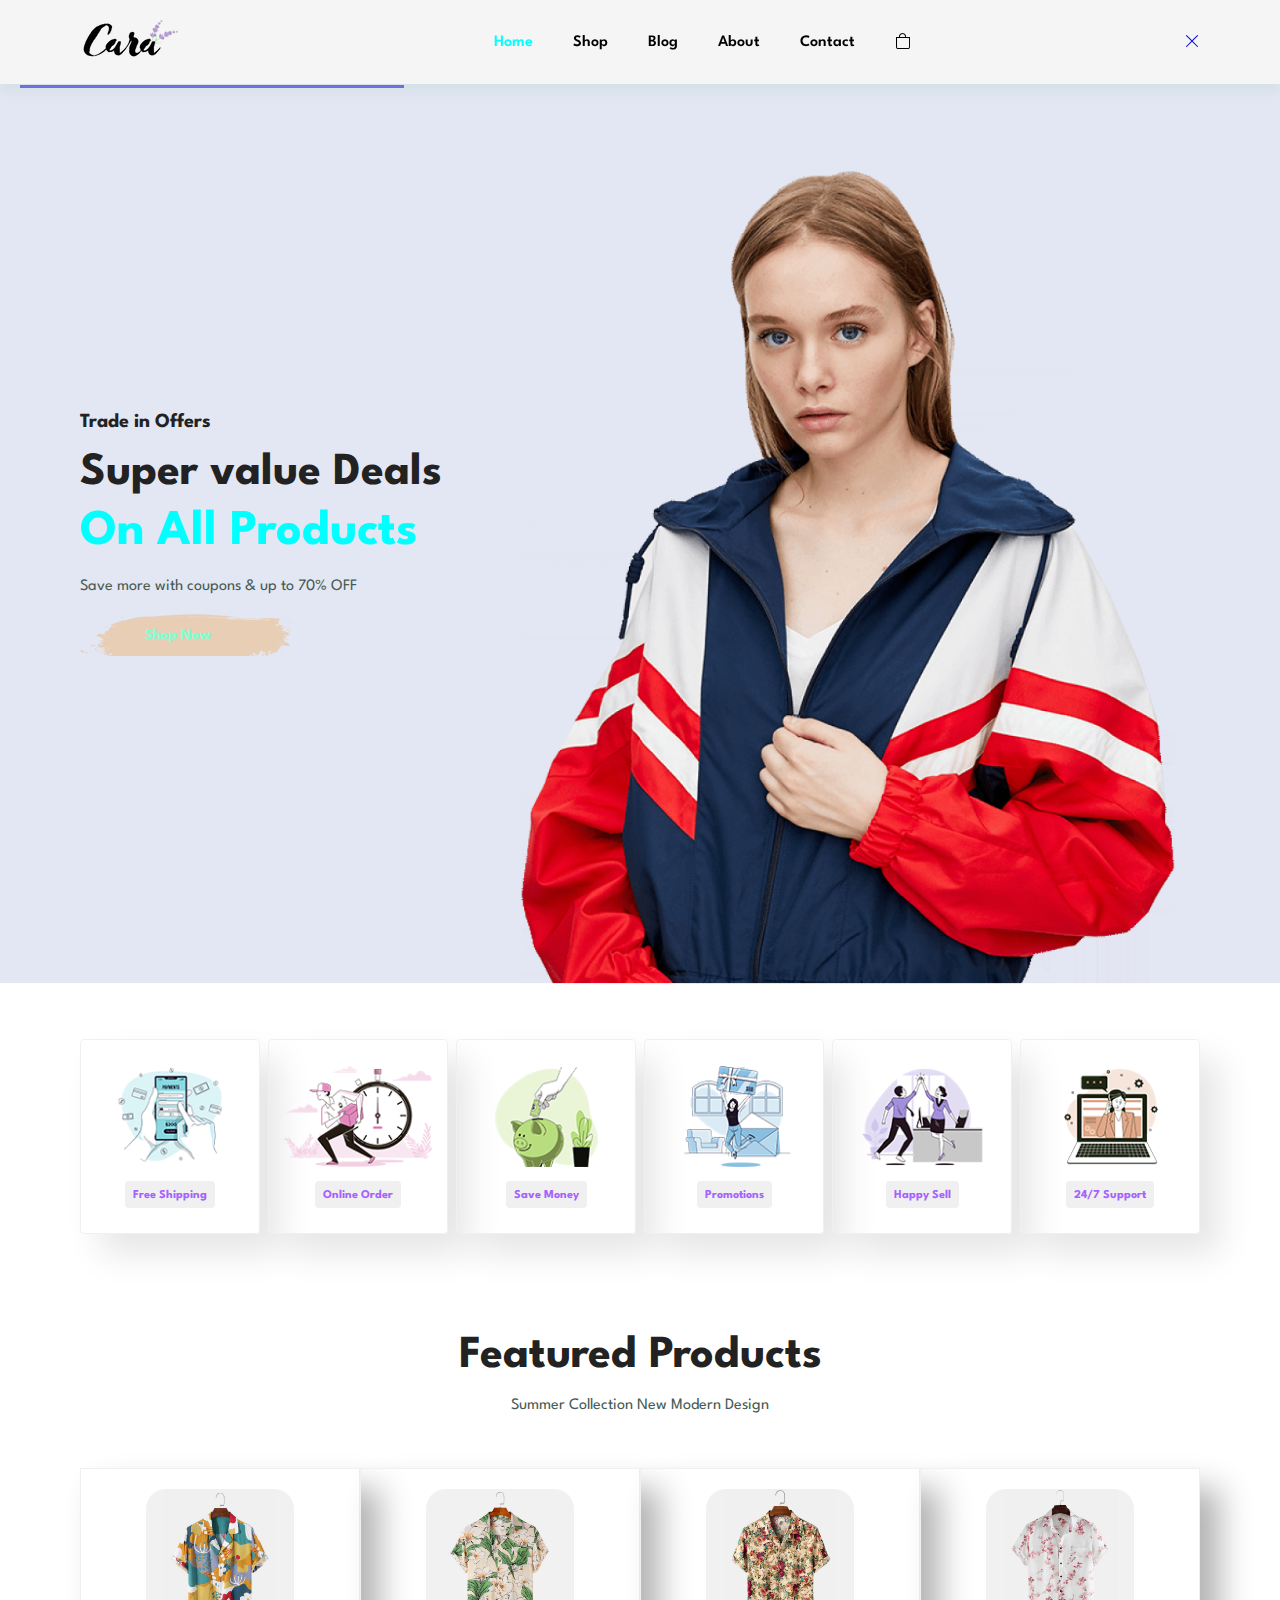
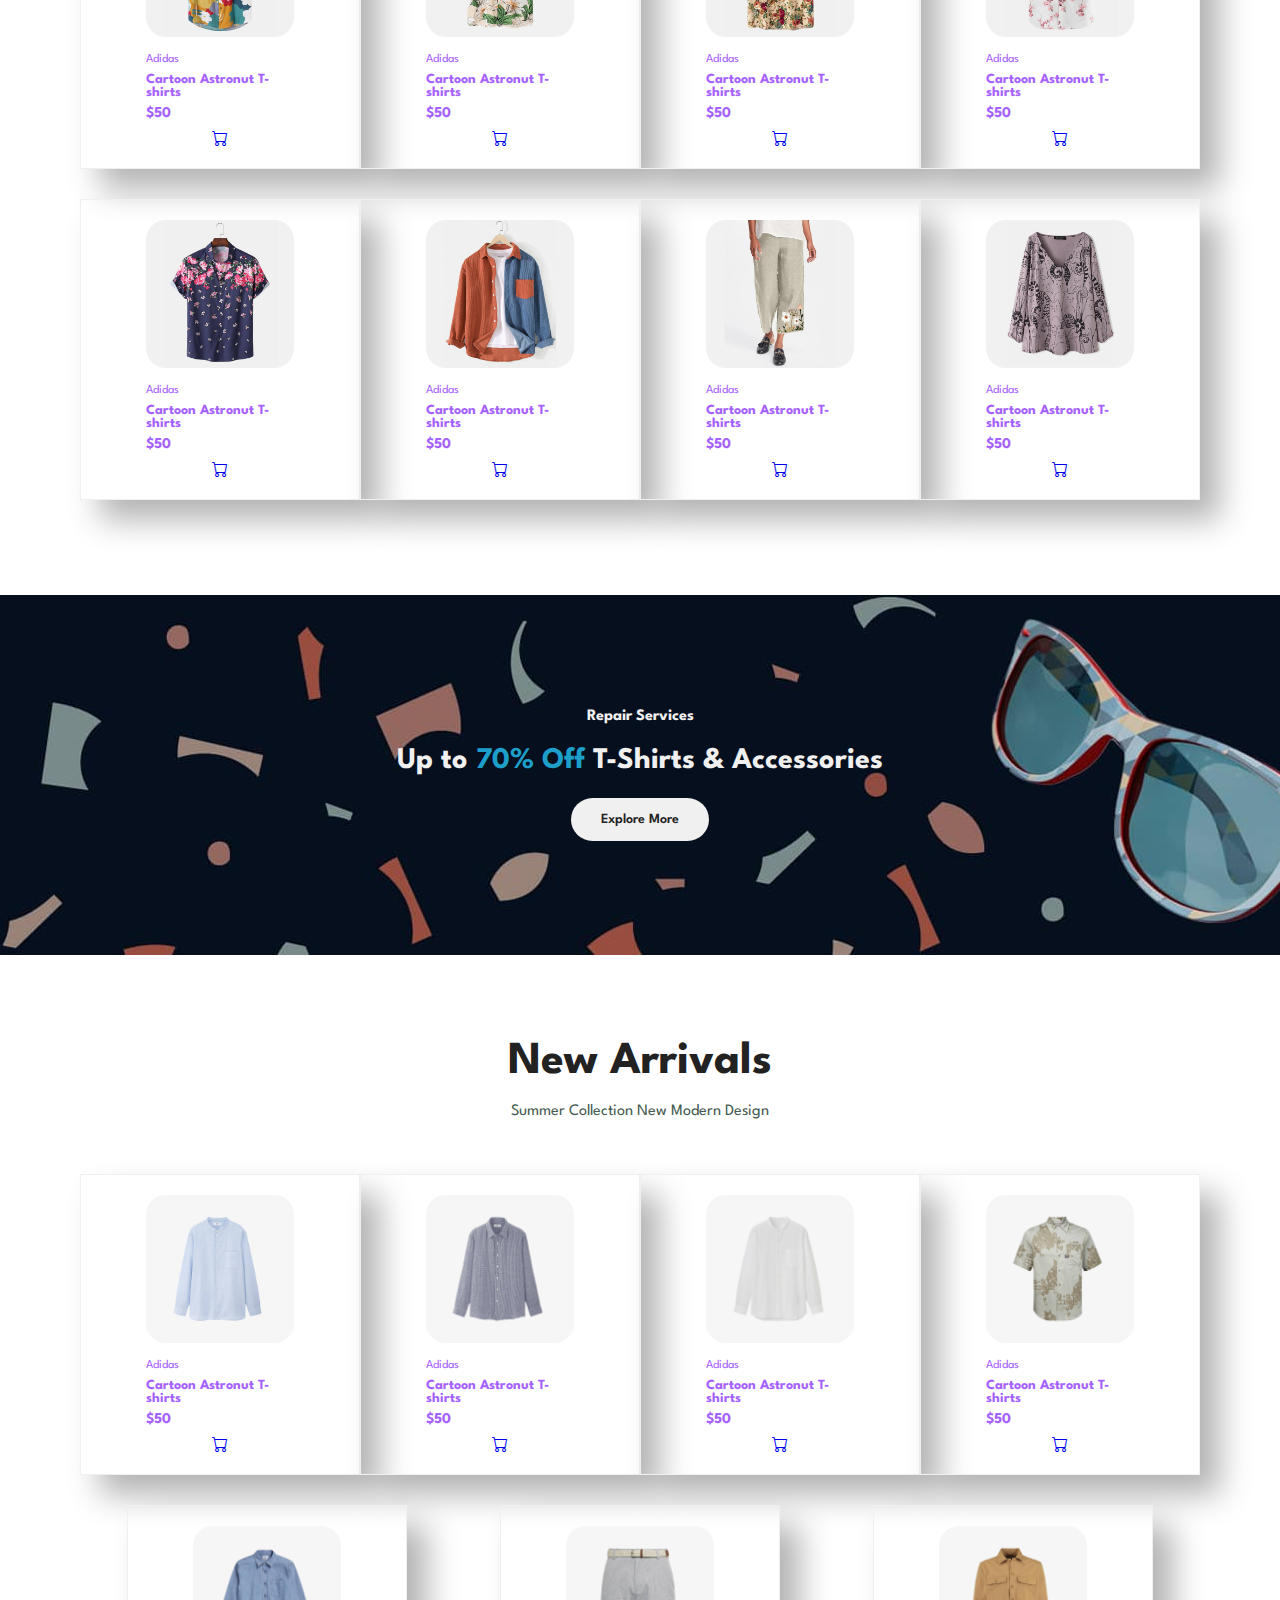
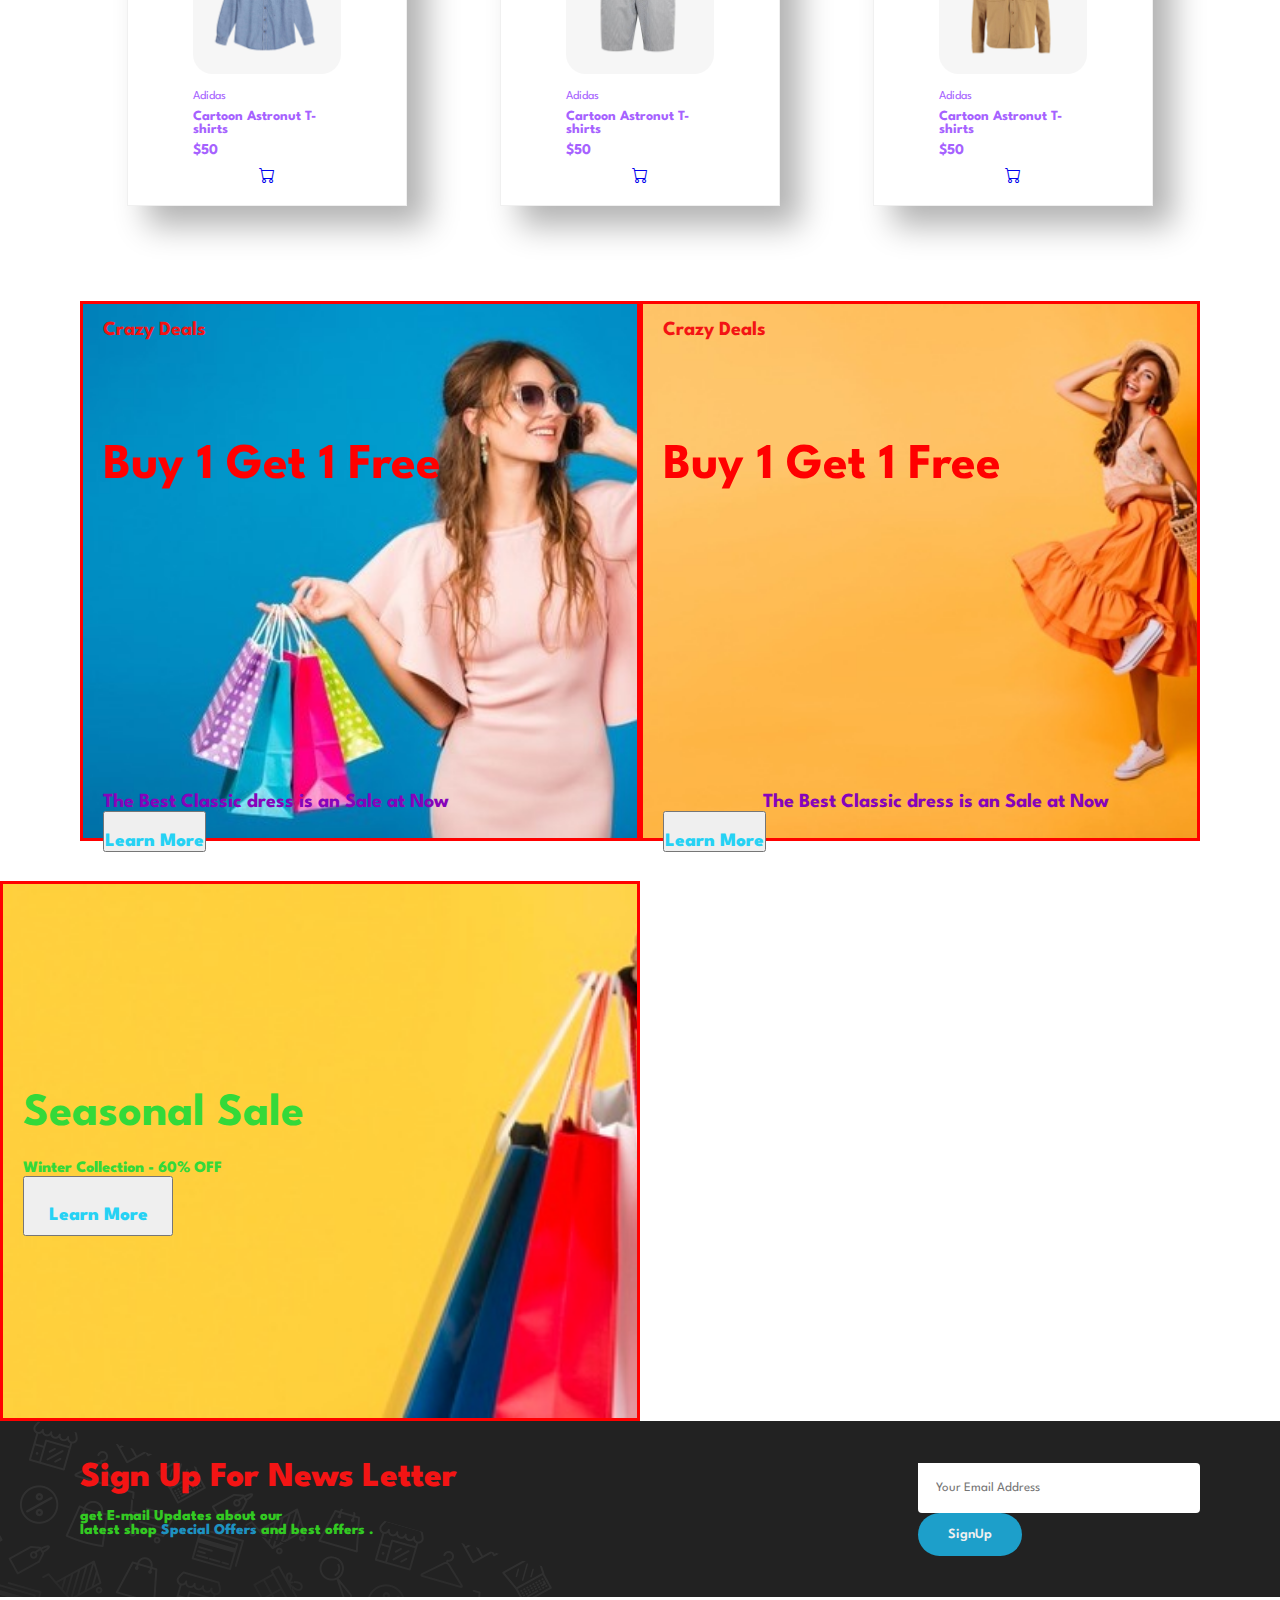
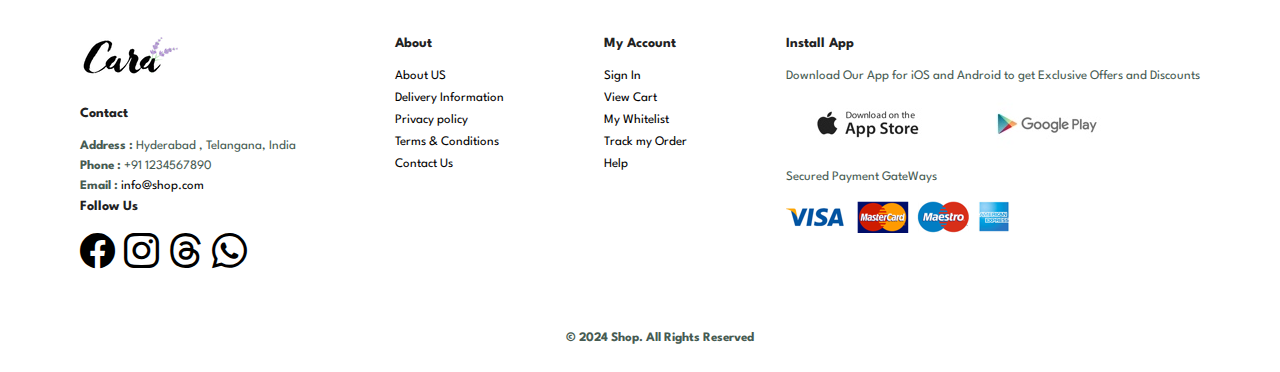
==== commit 807c6f49: "Update index.html" ====
--- a/index.html
+++ b/index.html
@@ -13,7 +13,7 @@
 
     <body>
         <section id="header">
-            <a href="#"><img src="img/TrendCartLogo.png"  class="logo" alt="logo"></a>
+            <a href="#"><img src="img/logo.png"  class="logo" alt="logo"></a>
 
 
             <div>
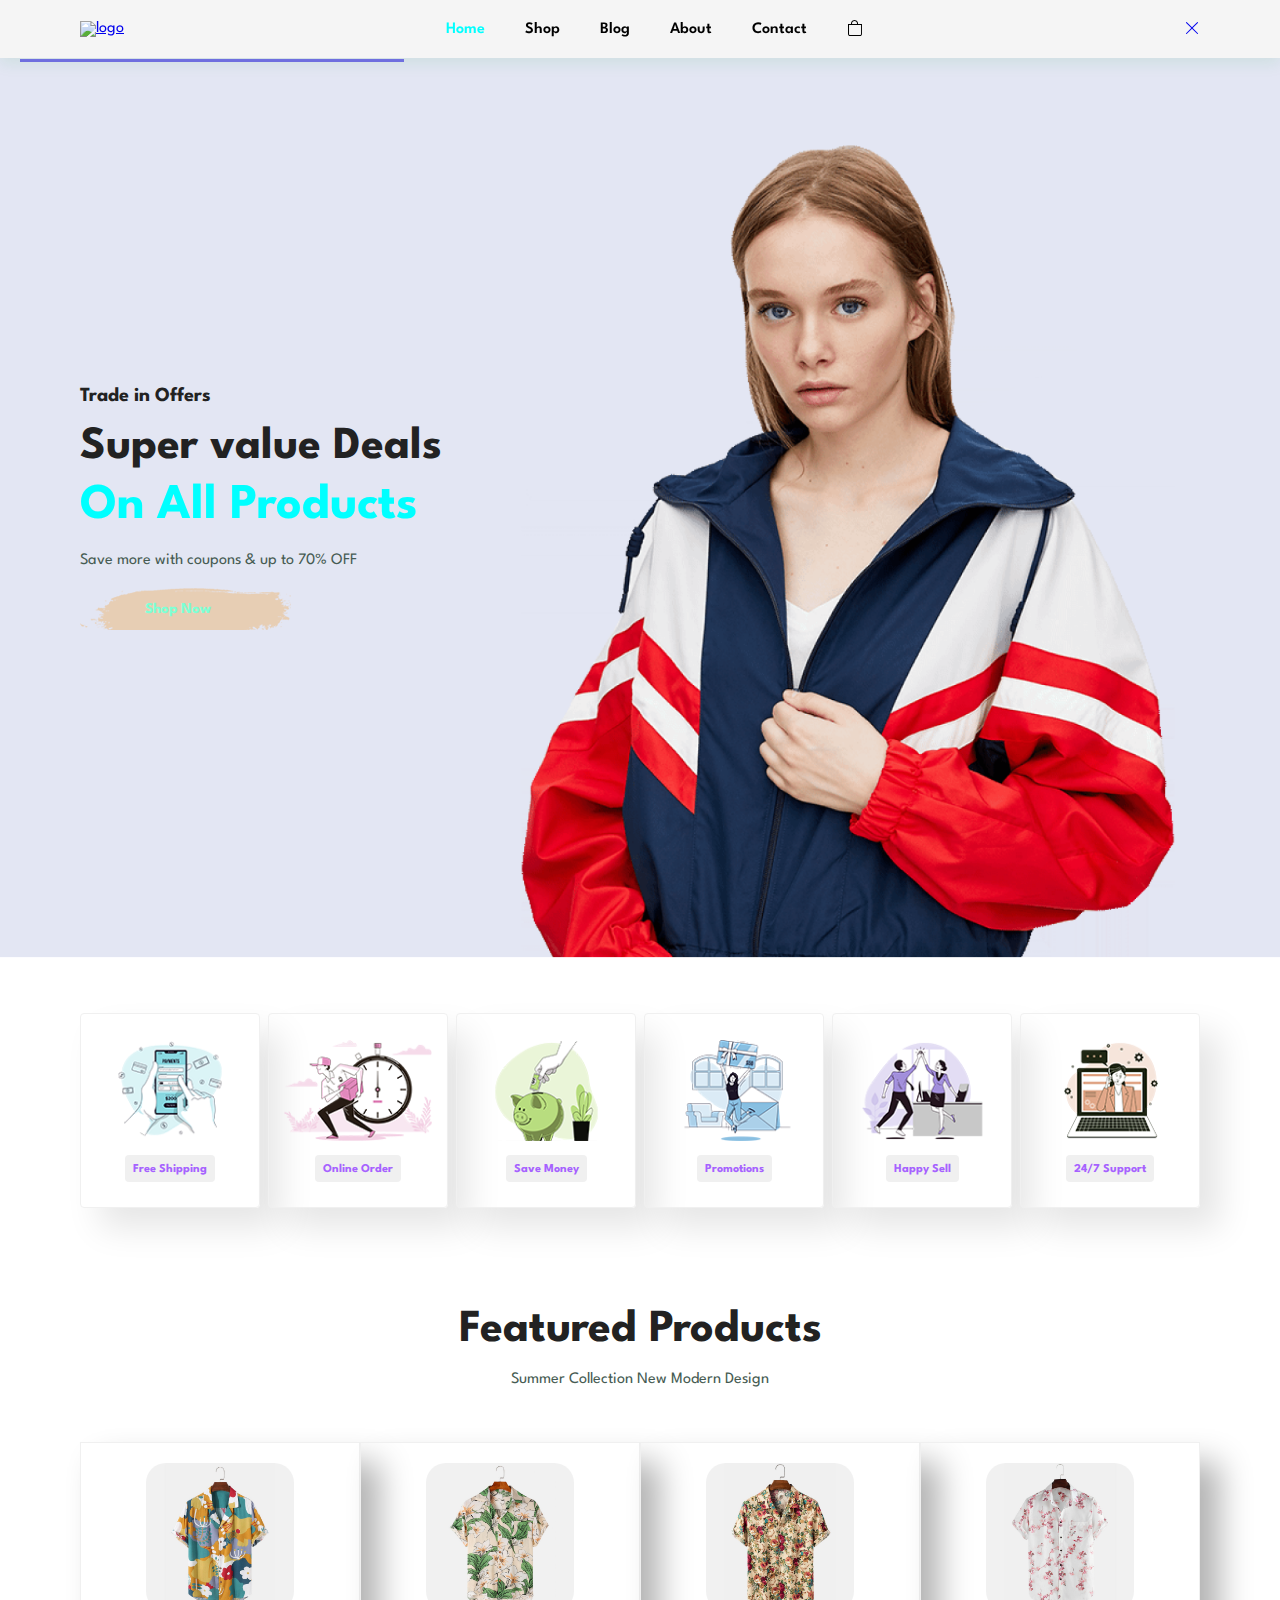
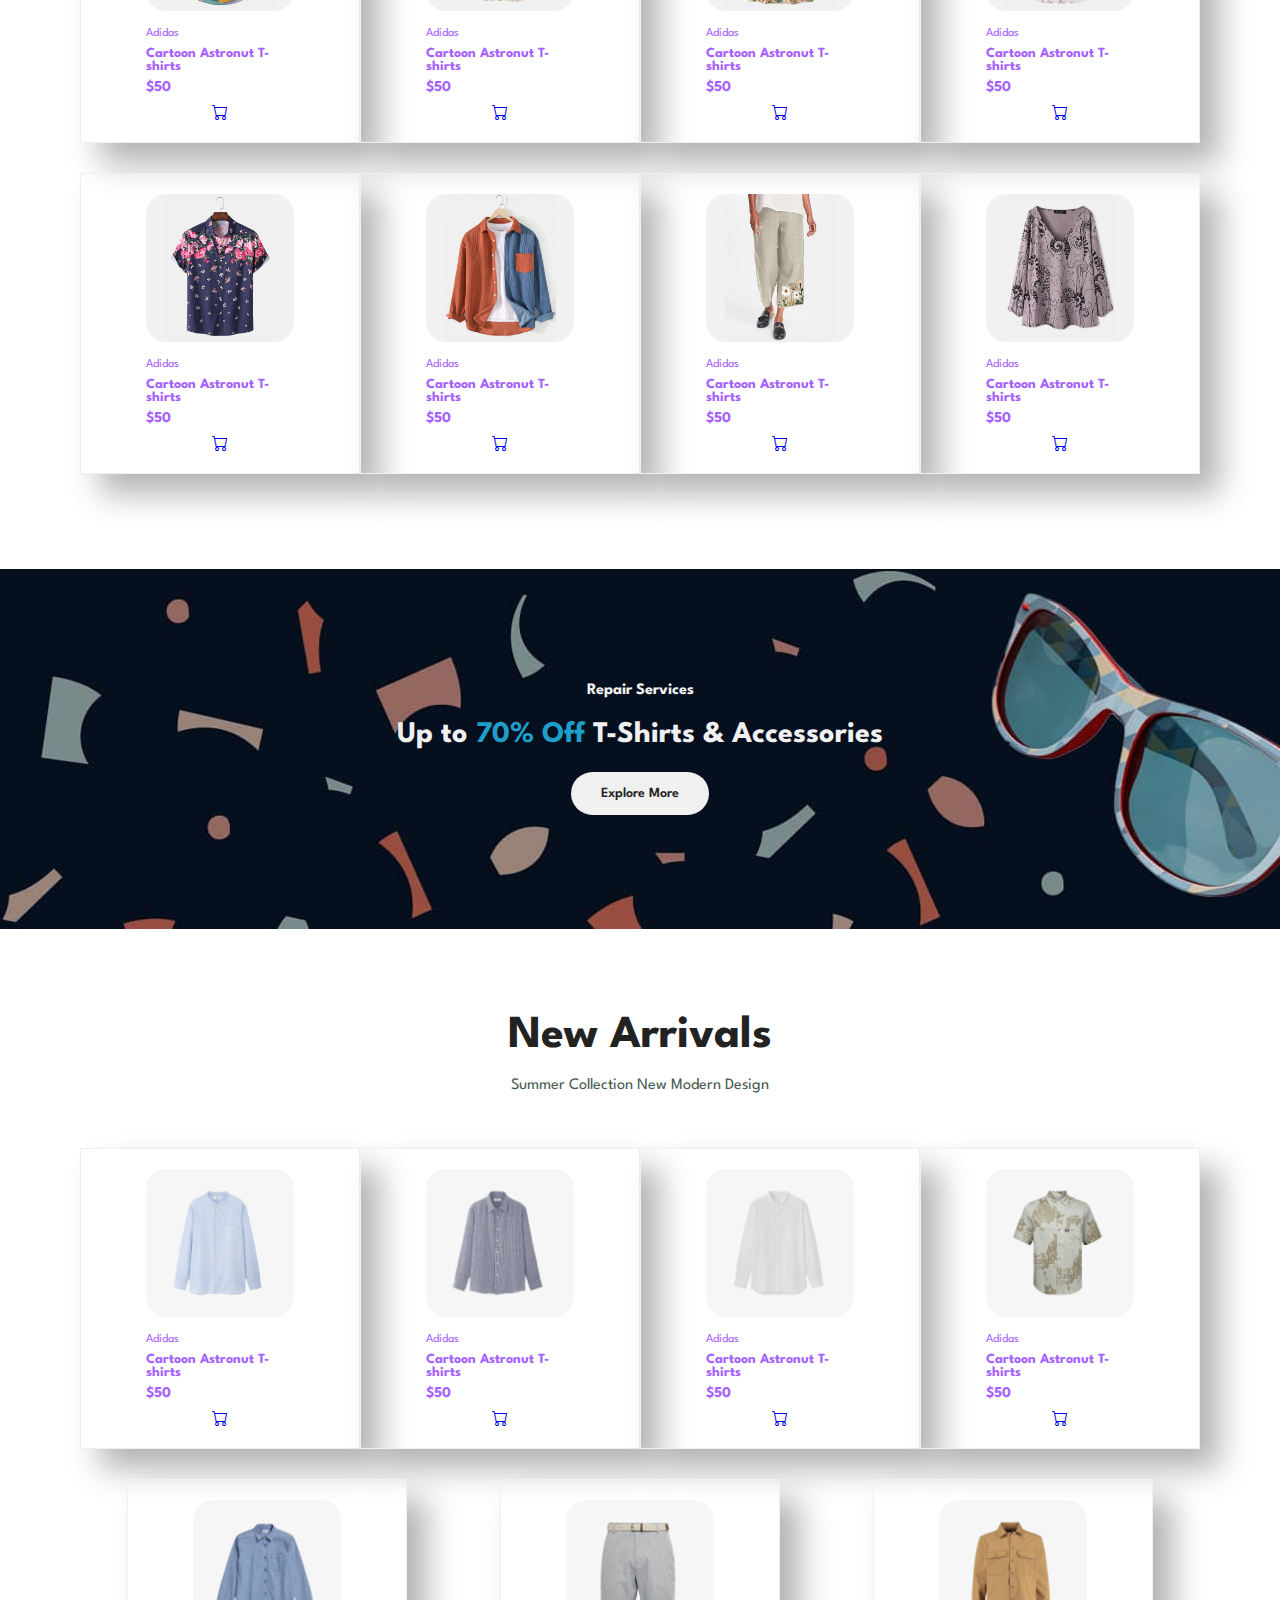
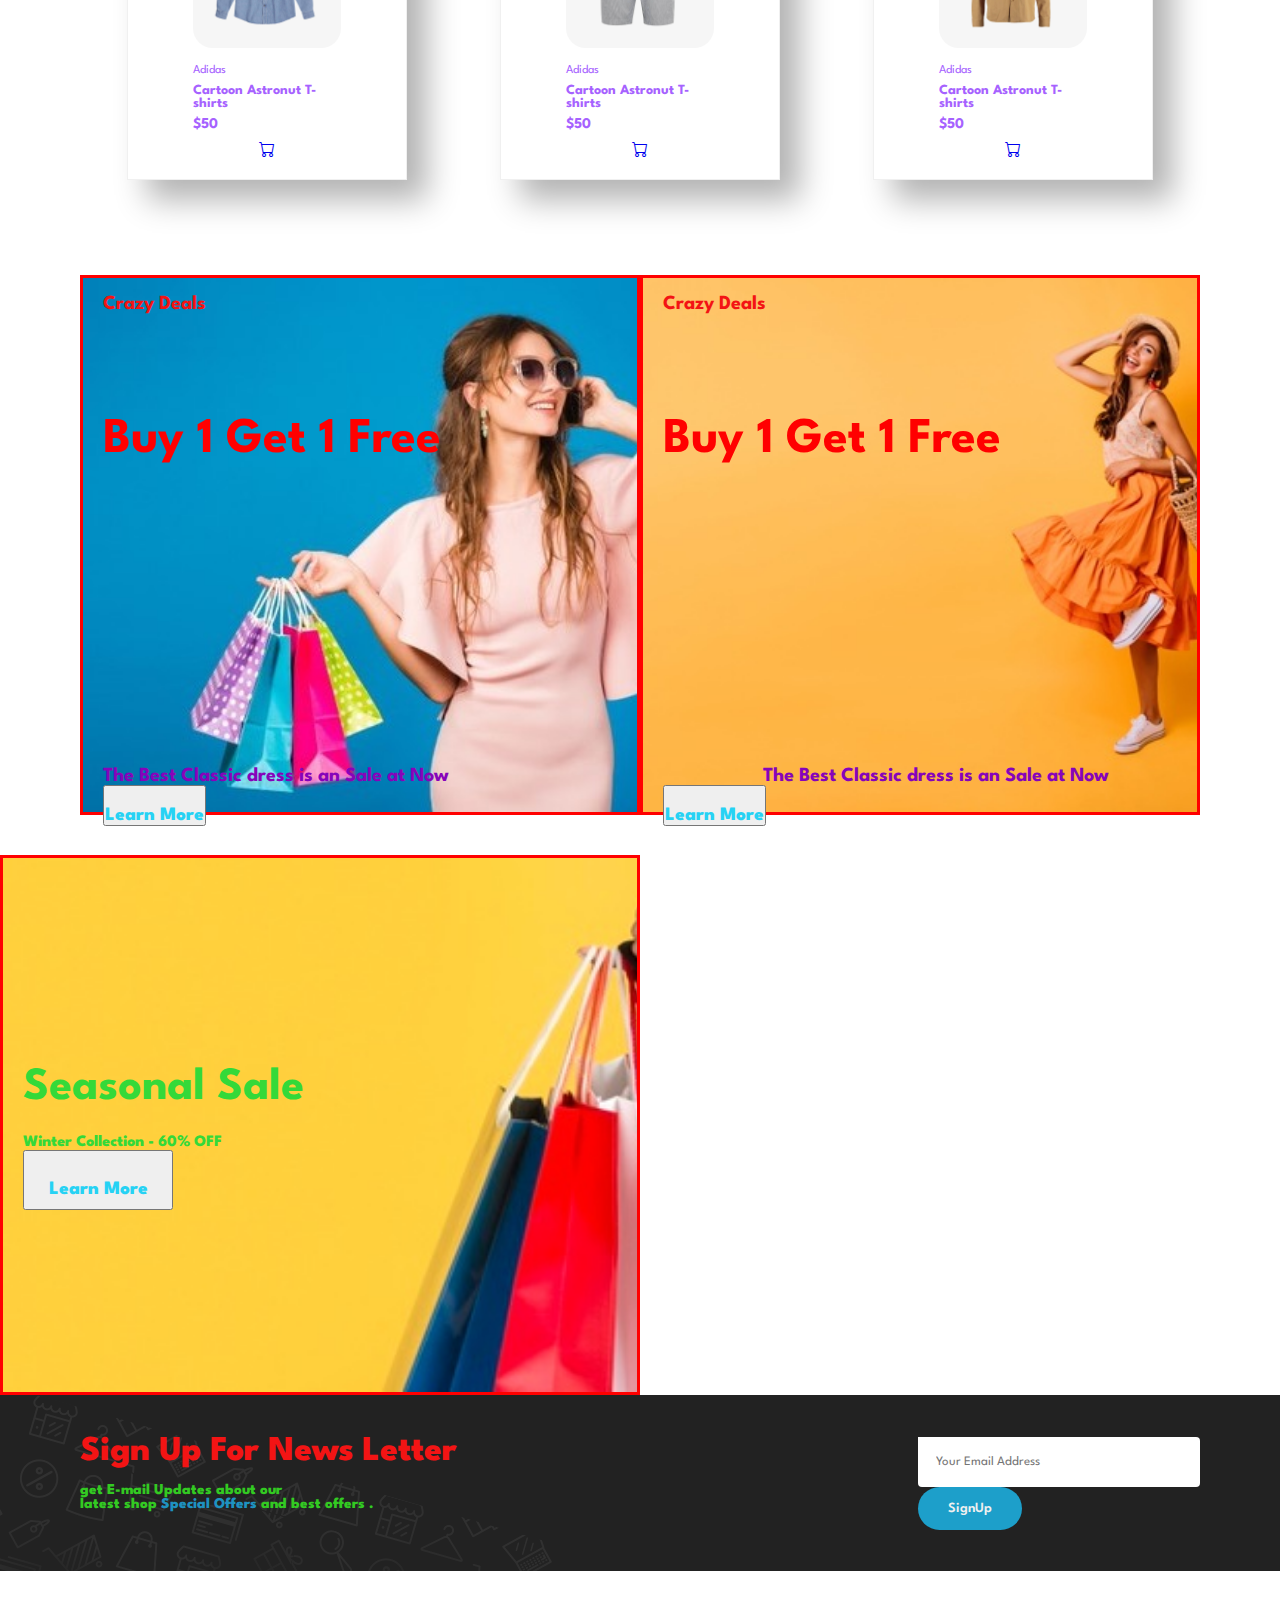
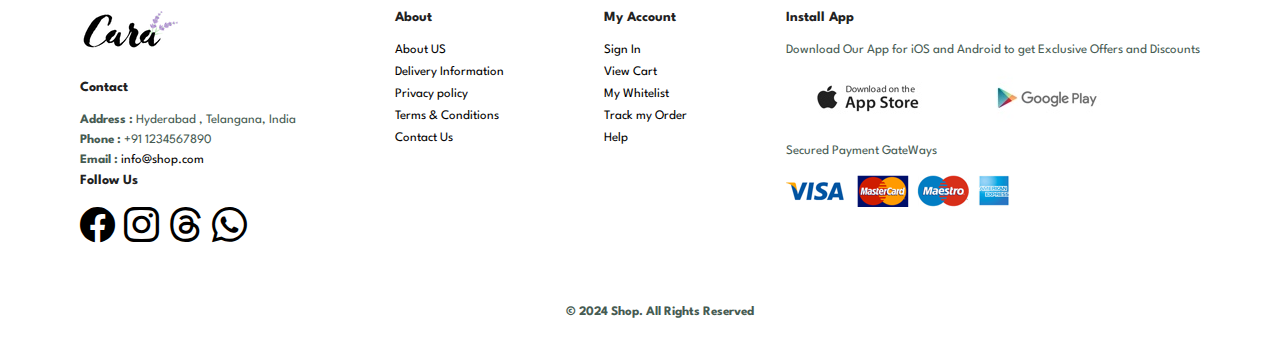
==== commit a52e74ea: "Update index.html" ====
--- a/index.html
+++ b/index.html
@@ -5,15 +5,15 @@
         <meta charset="UTF-8">
         <meta http-equiv="X-UA-Compatible" content="IE=edge">
         <meta name="viewport" content="width=device-width, initial-scale=1.0">
-        <title>VS-Ecommerce</title>
+        <title>TrendCart</title>
         <link rel="stylesheet" href="https://cdn.jsdelivr.net/npm/bootstrap-icons@1.11.3/font/bootstrap-icons.css" integrity="sha384-tViUnnbYAV00FLIhhi3v/dWt3Jxw4gZQcNoSCxCIFNJVCx7/D55/wXsrNIRANwdD" crossorigin="anonymous">
-
+        <link rel="icon" type="image/x-icon" href="img\WebLogo.png">
         <link rel="stylesheet" href="style.css">
     </head>
 
     <body>
         <section id="header">
-            <a href="#"><img src="img/logo.png"  class="logo" alt="logo"></a>
+            <a href="#"><img src="img\WebLogo.png"  class="logo" alt="logo"></a>
 
 
             <div>
@@ -24,7 +24,7 @@
                     <li><a href="about.html">About</a></li>
                     <li><a href="contact.html">Contact</a></li>
                     <li><a id="lg-bag"  href="cart.html"><i  class="bi bi-bag"></i></a></li>
-                    <a href="#" id="close"><i class="f"></i></a>
+                    <!-- <a href="#" id="close"><i class="f"></i></a> -->
                 </ul>
             </div>
 
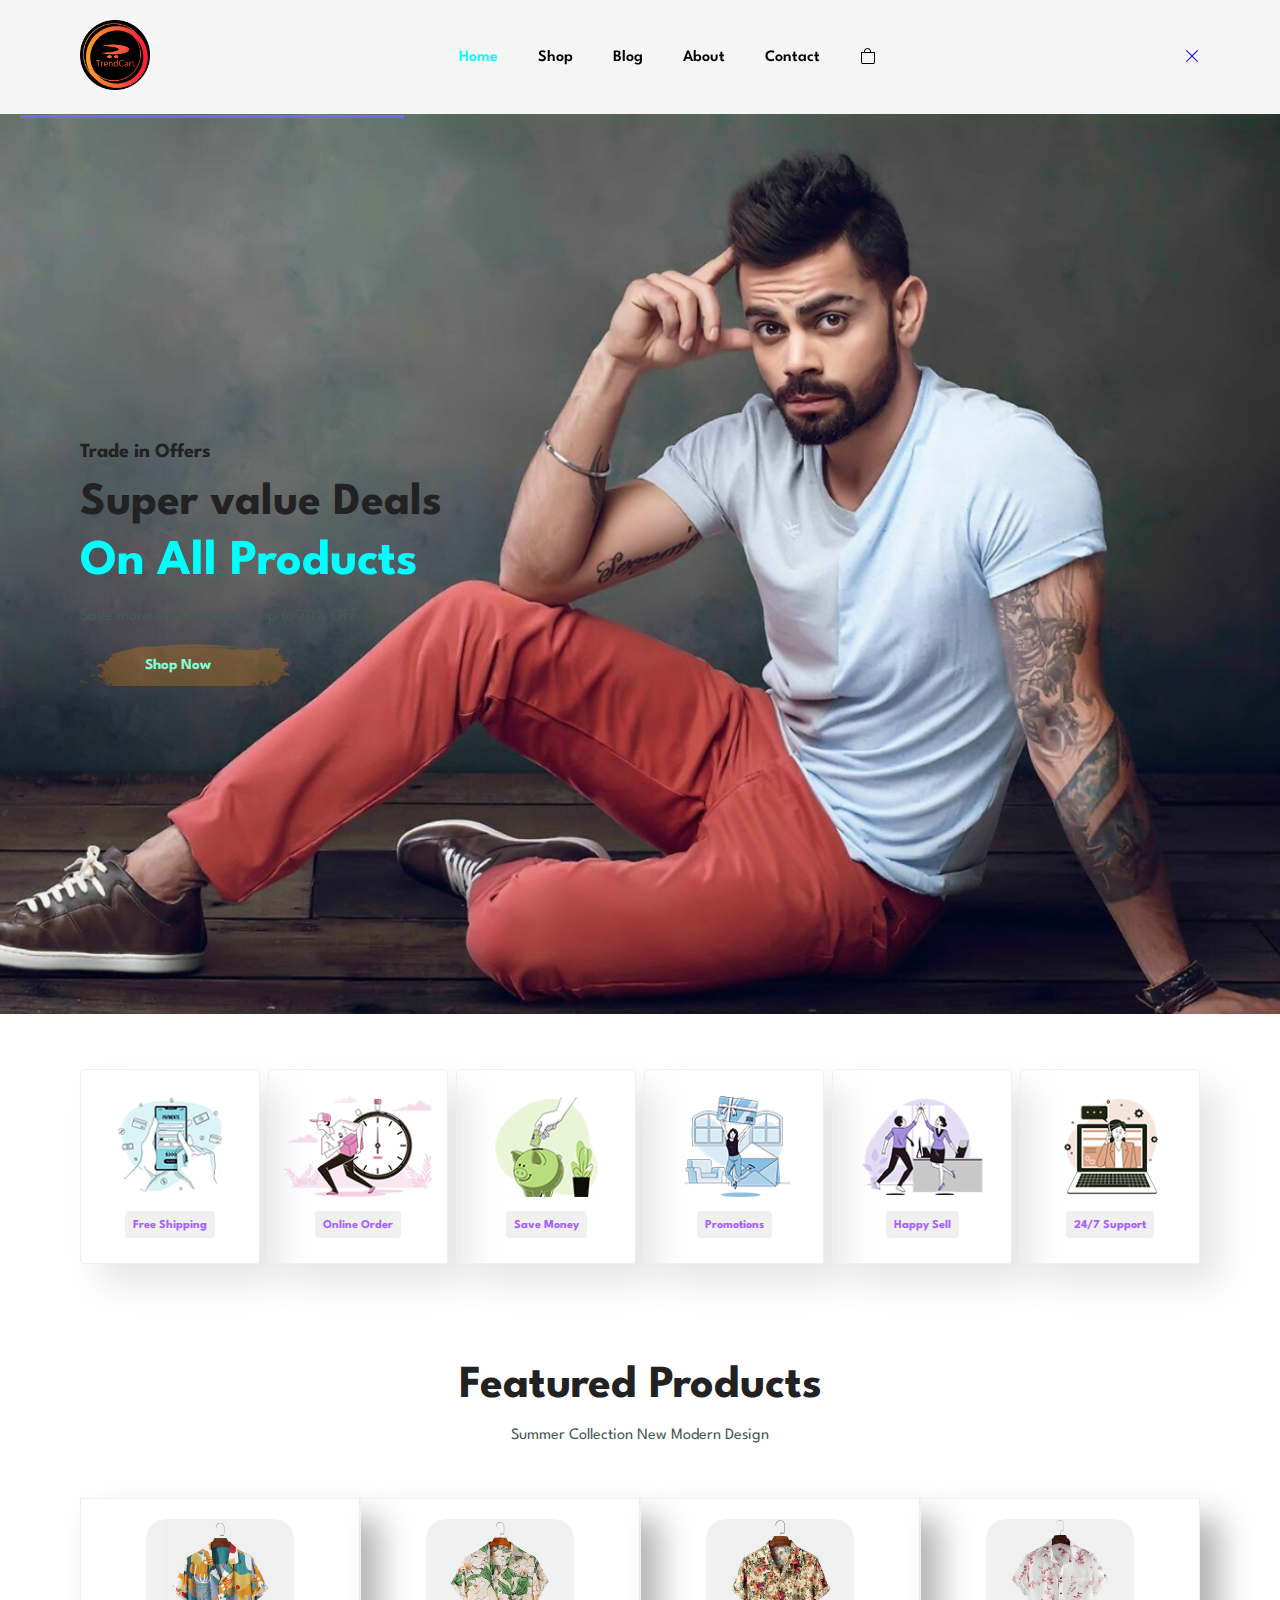
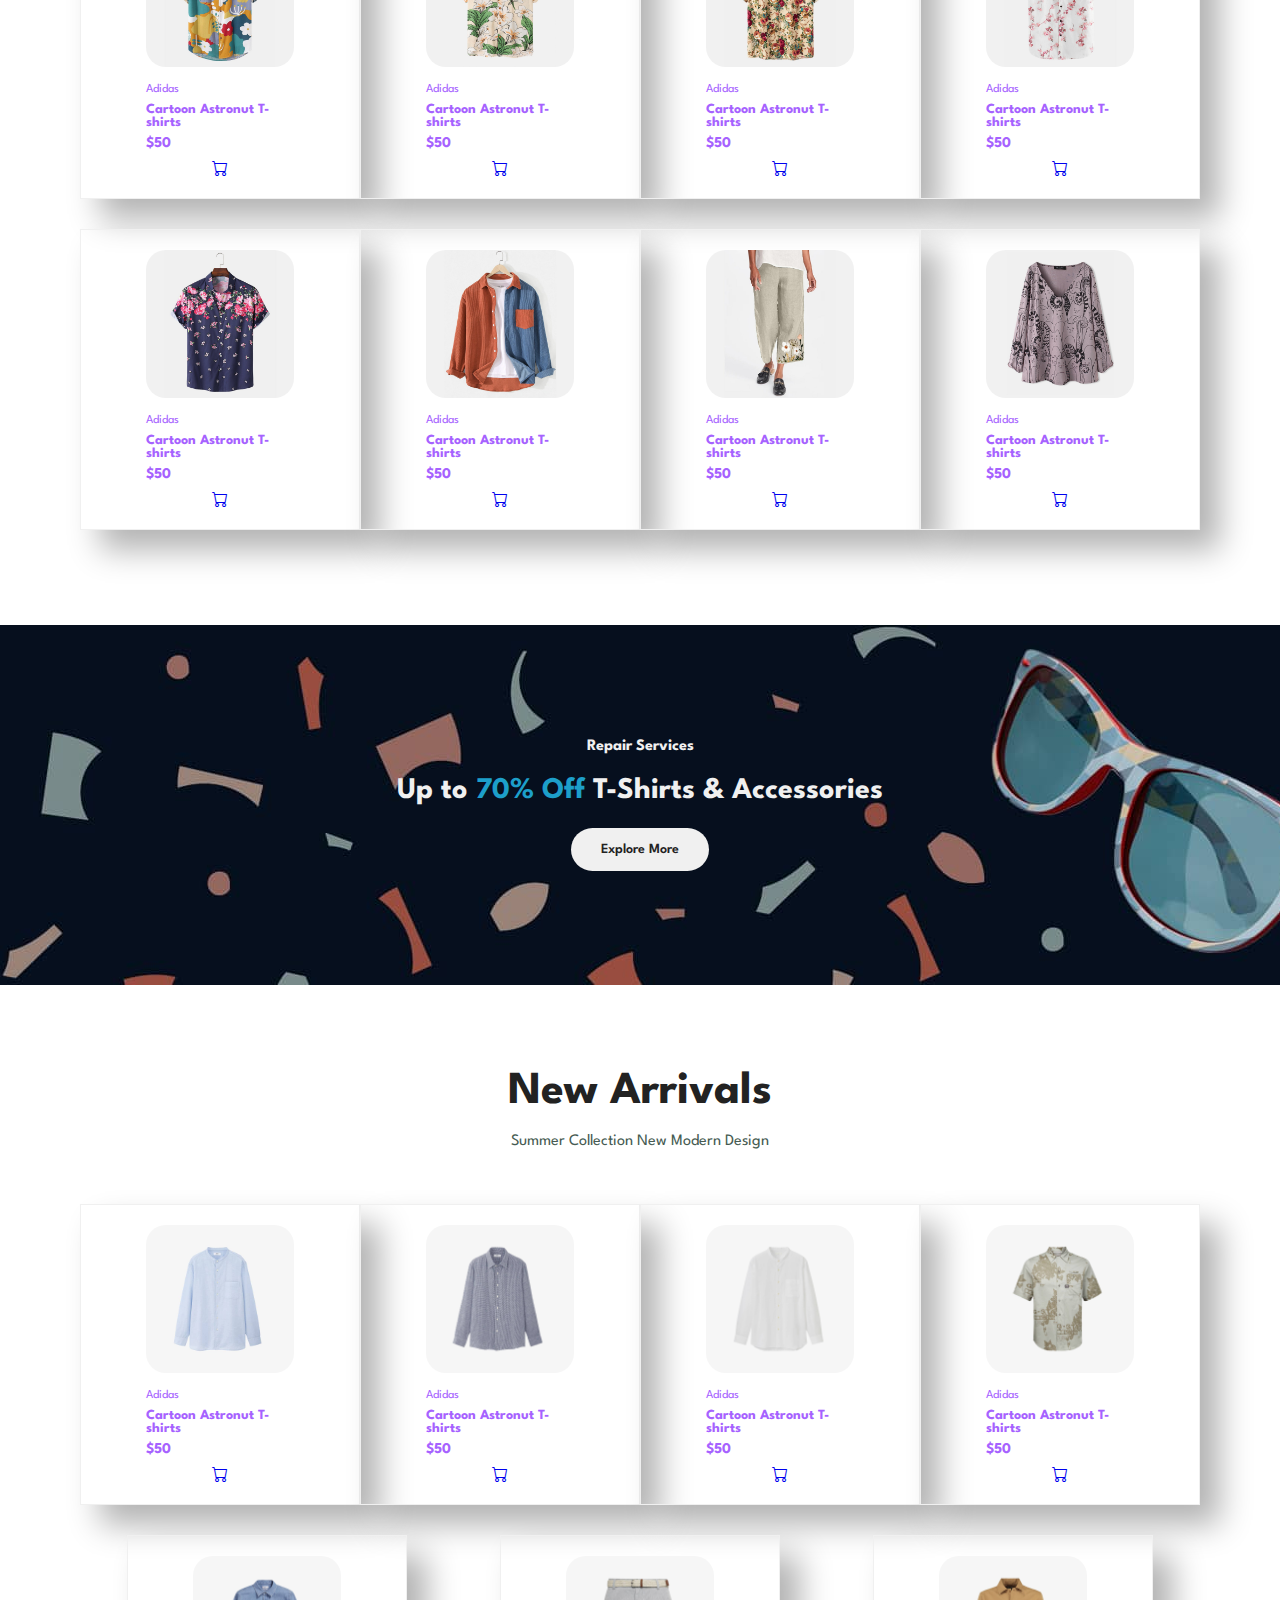
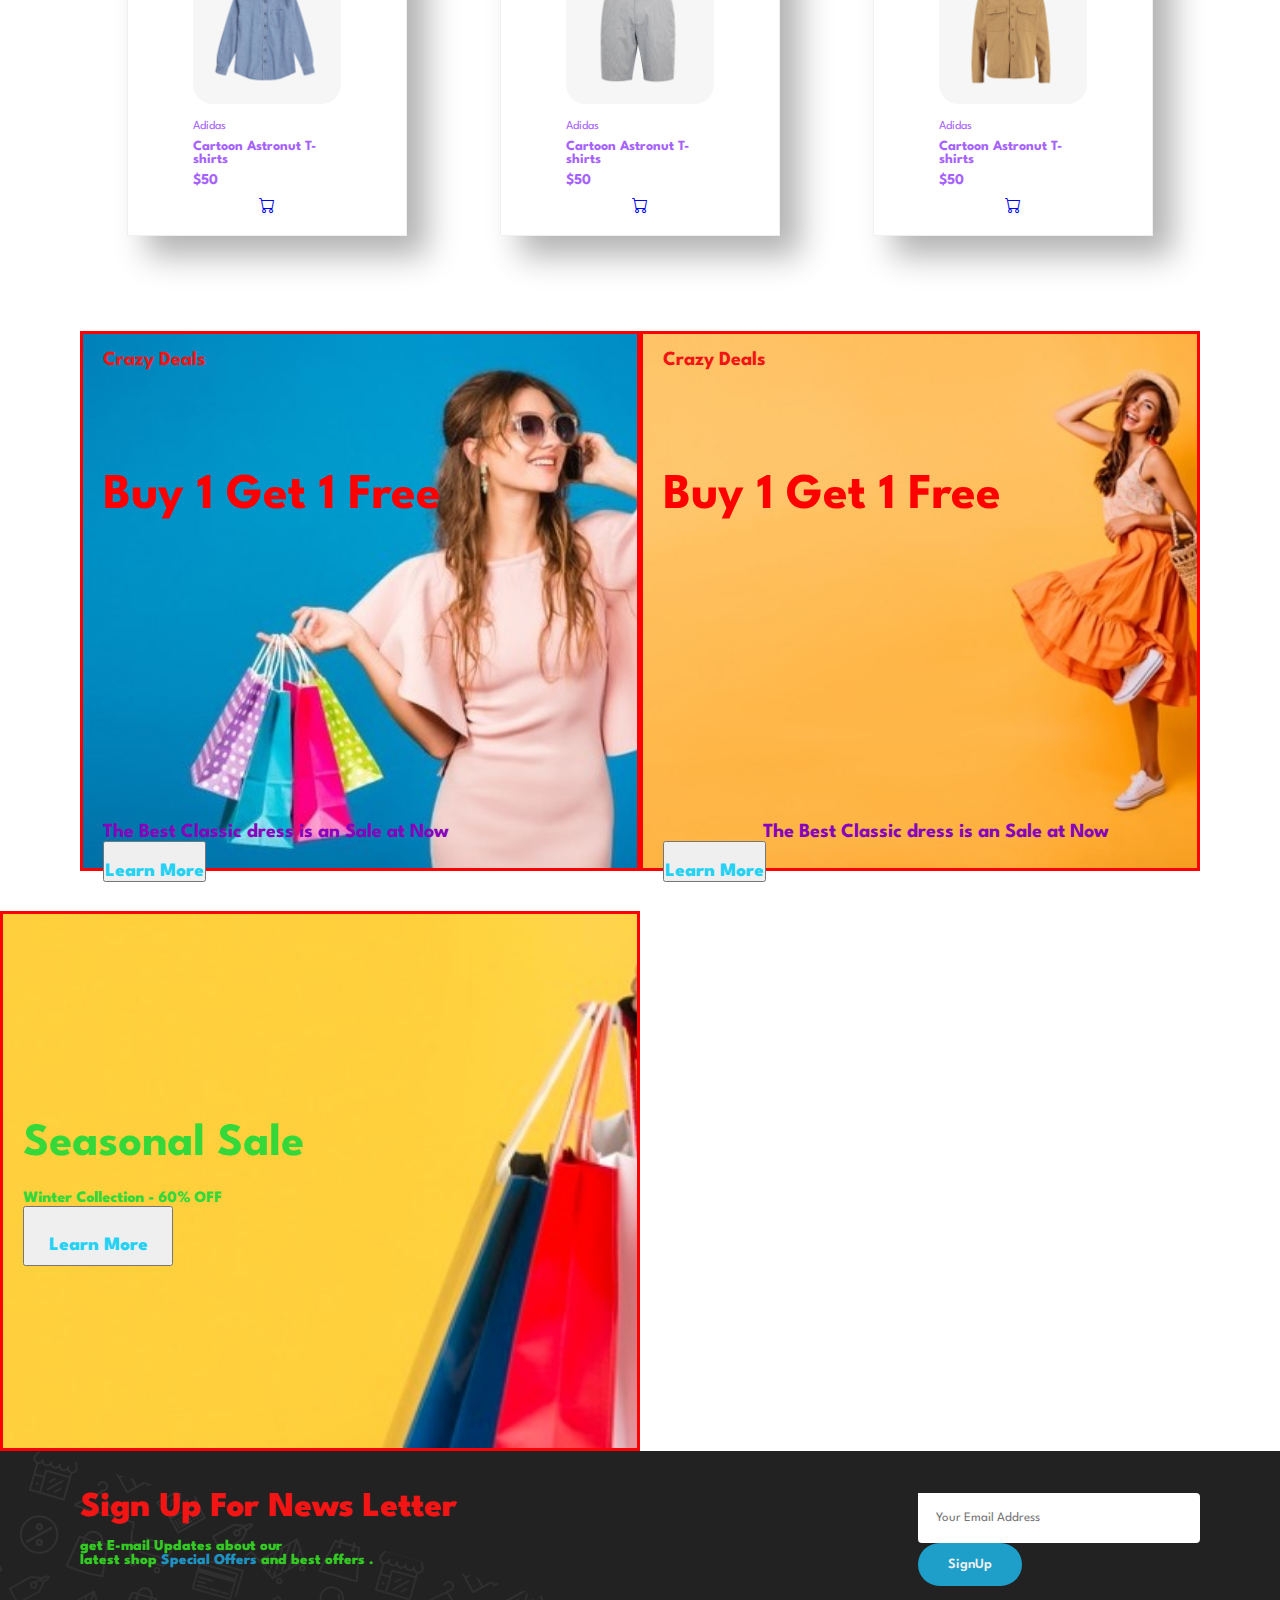
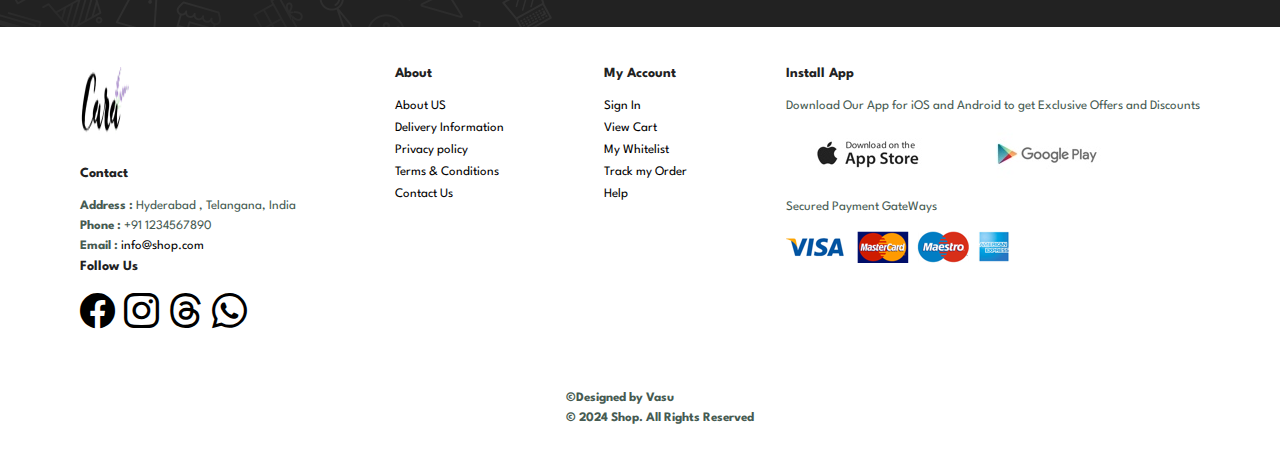
==== commit e2a5bd59: "Update index.html" ====
--- a/index.html
+++ b/index.html
@@ -418,6 +418,7 @@
         </footer>
         <footer class="foot">
             <div class="copyright">
+                <strong><p>&copy;Designed by Vasu </p></strong>
                 <strong><p>&copy; 2024 Shop. All Rights Reserved</p></strong>
             </div>
         </footer>   
--- a/style.css
+++ b/style.css
@@ -25,6 +25,10 @@
   top: 0;
   left: 0;
 
+}
+.logo{
+  height: 70px;
+  width: 70px;
 }
 #navbar{
   display: flex;
@@ -112,7 +116,7 @@
 }
 
 #hero{
-  background-image: url('img/hero4.png');
+  background-image: url('img/virat\ kohli.jpg');
   height: 100vh;
   width: 100%;
   background-size: cover;
@@ -844,9 +848,6 @@
 
 
 
-
-
-
 #cart-add{
   display: flex;
   flex-direction:row;
@@ -893,12 +894,6 @@
   padding: 10px;
   font-size: 14px;
 }
-
-
-
-
-
-
 
 
 /* media screen setting */
